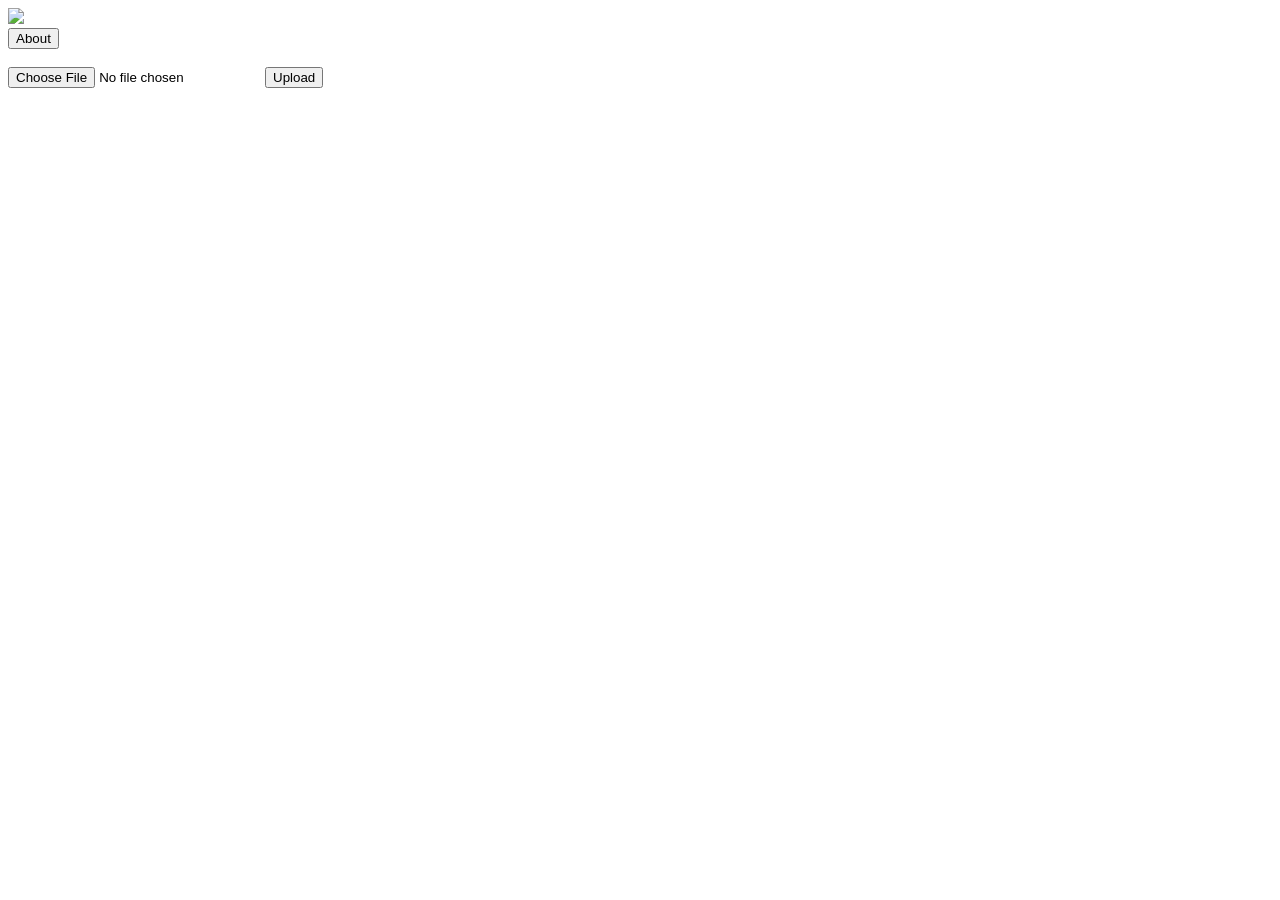
==== app/templates/index.html @ 9acf81bc "Initial commit" ====
<!doctype html>

<head>
    <link rel="stylesheet" href="static/css/General.css">

</head>

<body id="body">
    <header>
        <img id="logo" src="static/img/MusicByMoodLogo.png" width="500px"></img><br>
		<button onclick="location.href='/about'" type="button">About</button> <br>
    </header>

   
    <br>
    <form method="post" enctype="multipart/form-data"> <input id="chooseFile"  accept="image/jpeg" type="file" name="file">
        <input id="upload" type="submit" value="Upload">
    </form>
</body>

</html>
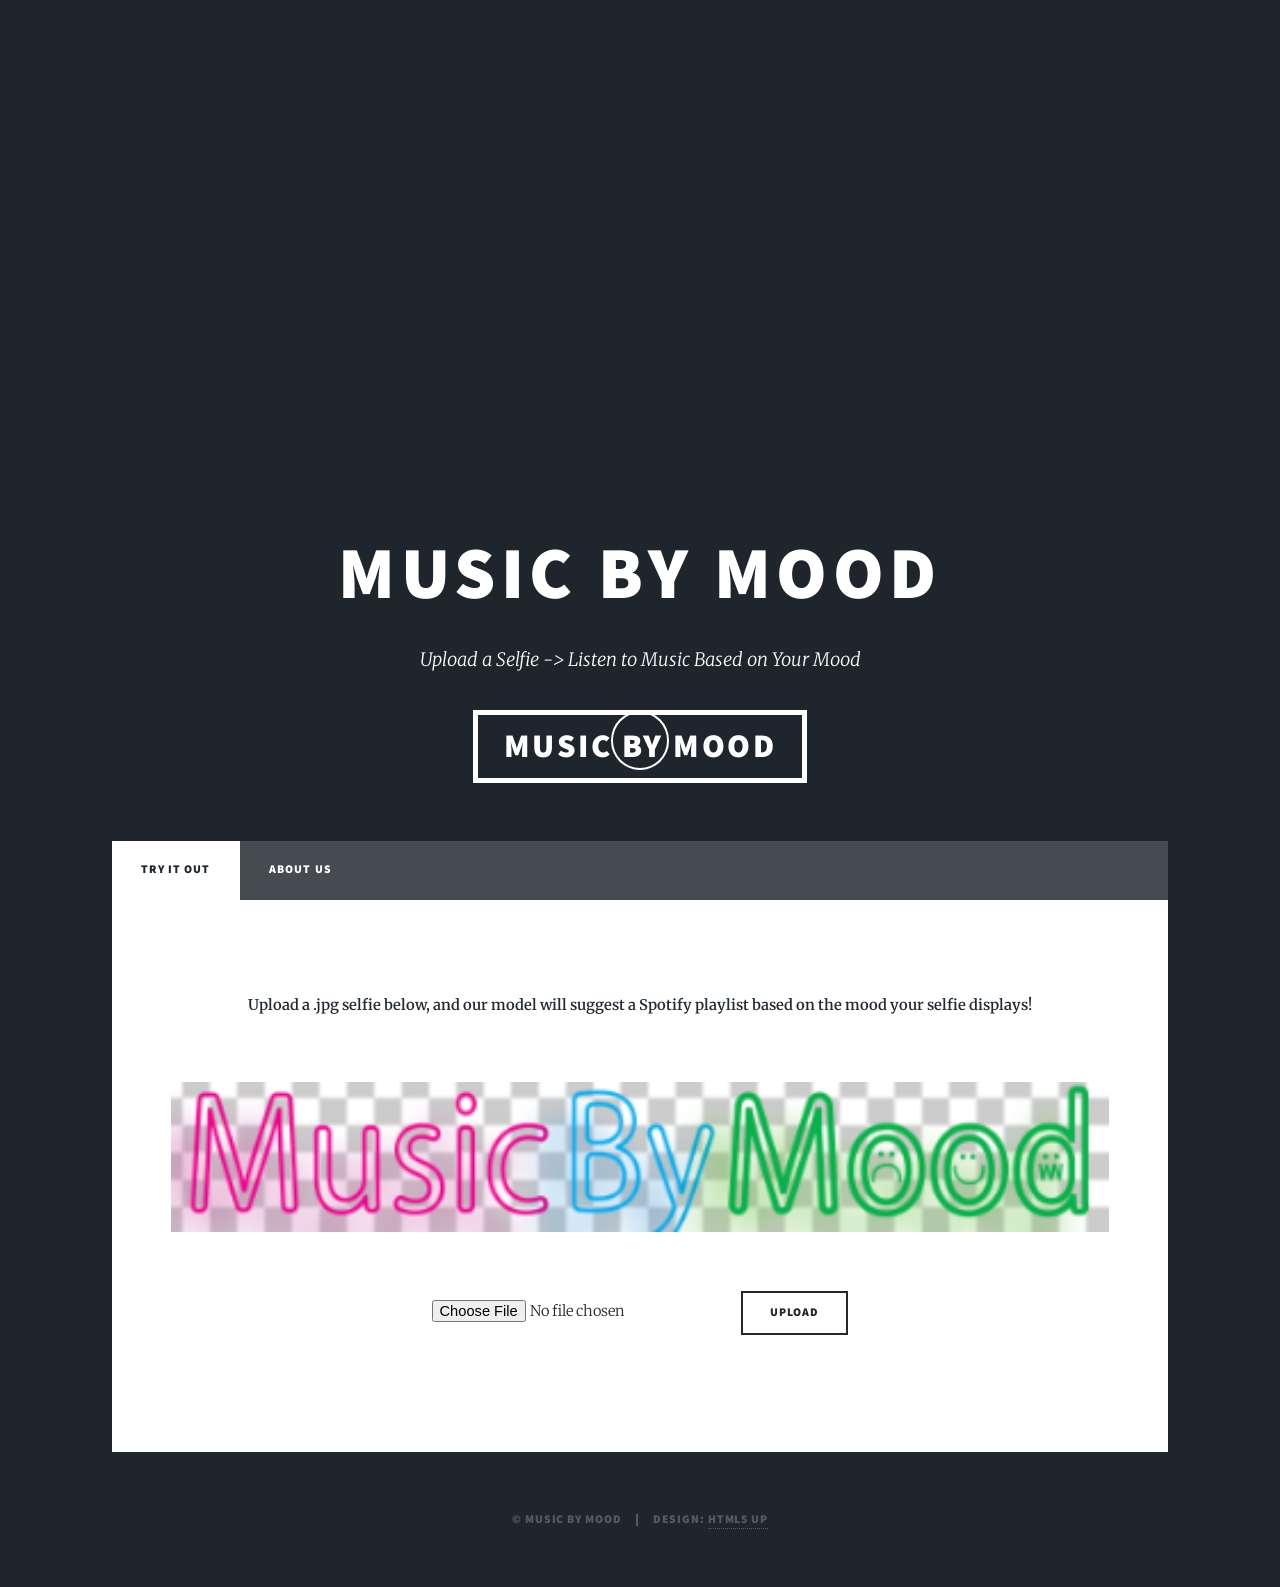
==== commit e485b407: "Adding more files" ====
--- a/app/templates/index.html
+++ b/app/templates/index.html
@@ -1,21 +1,78 @@
-<!doctype html>
-
-<head>
-    <link rel="stylesheet" href="static/css/General.css">
-
-</head>
-
-<body id="body">
-    <header>
-        <img id="logo" src="static/img/MusicByMoodLogo.png" width="500px"></img><br>
-		<button onclick="location.href='/about'" type="button">About</button> <br>
-    </header>
-
-   
-    <br>
-    <form method="post" enctype="multipart/form-data"> <input id="chooseFile"  accept="image/jpeg" type="file" name="file">
-        <input id="upload" type="submit" value="Upload">
-    </form>
-</body>
-
+<!DOCTYPE HTML>
+
+<html>
+	<head>
+		<title>Massively by HTML5 UP</title>
+		<meta charset="utf-8" />
+		<meta name="viewport" content="width=device-width, initial-scale=1, user-scalable=no" />
+		<link rel="stylesheet" href="../../static/css/main.css" />
+		<noscript><link rel="stylesheet" href="../../static/css/noscript.css" /></noscript>
+	</head>
+	<body class="is-preload">
+
+		<!-- Wrapper -->
+			<div id="wrapper" class="fade-in">
+
+				<!-- Intro -->
+					<div id="intro">
+						<h1>Music By Mood</h1>
+						<p>Upload a Selfie -> Listen to Music Based on Your Mood</p>
+						<ul class="actions">
+							<li><a href="#header" class="button icon solo fa-arrow-down scrolly">Continue</a></li>
+						</ul>
+					</div>
+
+				<!-- Header -->
+					<header id="header">
+						<a href="index.html" class="logo">Music By Mood</a>
+					</header>
+
+				<!-- Nav -->
+					<nav id="nav">
+						<ul class="links">
+							<li class="active"><a href="index.html">Try it Out</a></li>
+							<li><a href="generic.html">About Us</a></li>
+						</ul>
+						<ul class="icons">
+							<li><a href="https://github.com/jeremytjess/EmotionalRecognition" class="icon fa-github"><span class="label">GitHub</span></a></li>
+						</ul>
+					</nav>
+
+				<!-- Main -->
+					<div id="main">
+
+						<!-- Featured Post -->
+							<article class="post featured">
+								<header><b>Upload a .jpg selfie below, and our model will
+										suggest a Spotify playlist based on the mood
+										your selfie displays!</b>
+								</header>
+									<a href="#" class="image main"><img src="../../static/img/MusicByMoodLogo.png" alt="" /></a>
+									<ul class="actions special">
+										<!--<li><a href="#" class="button large">Choose File</a></li> -->
+										<form method="post" enctype="multipart/form-data"> <!--<input id="chooseFile"  accept="image/jpeg" type="file" name="file"> -->
+											<input id="file" accept="image/jpeg" type="file">
+											<input id="upload" type="submit" value="Upload">
+										</form>
+									</ul>
+							</article>
+					</div>
+
+				<!-- Copyright -->
+					<div id="copyright">
+						<ul><li>&copy; Music By Mood</li><li>Design: <a href="https://html5up.net">HTML5 UP</a></li></ul>
+					</div>
+
+			</div>
+
+		<!-- Scripts -->
+			<script src="../../static/js/jquery.min.js"></script>
+			<script src="../../static/js/jquery.scrollex.min.js"></script>
+			<script src="../../static/js/jquery.scrolly.min.js"></script>
+			<script src="../../static/js/browser.min.js"></script>
+			<script src="../../static/js/breakpoints.min.js"></script>
+			<script src="../../static/js/util.js"></script>
+			<script src="../../static/js/main.js"></script>
+
+	</body>
 </html>
--- a/static/css/main.css
+++ b/static/css/main.css
@@ -0,0 +1,4674 @@
+@import url(font-awesome.min.css);
+@import url("https://fonts.googleapis.com/css?family=Merriweather:300,700,300italic,700italic|Source+Sans+Pro:900");
+
+/*
+	Massively by HTML5 UP
+	html5up.net | @ajlkn
+	Free for personal and commercial use under the CCA 3.0 license (html5up.net/license)
+*/
+
+html, body, div, span, applet, object,
+iframe, h1, h2, h3, h4, h5, h6, p, blockquote,
+pre, a, abbr, acronym, address, big, cite,
+code, del, dfn, em, img, ins, kbd, q, s, samp,
+small, strike, strong, sub, sup, tt, var, b,
+u, i, center, dl, dt, dd, ol, ul, li, fieldset,
+form, label, legend, table, caption, tbody,
+tfoot, thead, tr, th, td, article, aside,
+canvas, details, embed, figure, figcaption,
+footer, header, hgroup, menu, nav, output, ruby,
+section, summary, time, mark, audio, video {
+	margin: 0;
+	padding: 0;
+	border: 0;
+	font-size: 100%;
+	font: inherit;
+	vertical-align: baseline;}
+
+article, aside, details, figcaption, figure,
+footer, header, hgroup, menu, nav, section {
+	display: block;}
+
+
+#SpotIFrame {
+position: relative;
+	width: "400px";
+	height: "400px";
+}
+
+.resp-container {
+    position: relative;
+    overflow: hidden; 
+}
+	
+.resp-iframe {
+	position: absolute;
+	top: 0;
+	left: 0;
+	width: 100%;
+	height: 50%;
+	border: 0;
+}
+
+body {
+	line-height: 1;
+}
+
+ol, ul {
+	list-style: none;
+}
+
+blockquote, q {
+	quotes: none;
+}
+
+	blockquote:before, blockquote:after, q:before, q:after {
+		content: '';
+		content: none;
+	}
+
+table {
+	border-collapse: collapse;
+	border-spacing: 0;
+}
+
+body {
+	-webkit-text-size-adjust: none;
+}
+
+mark {
+	background-color: transparent;
+	color: inherit;
+}
+
+input::-moz-focus-inner {
+	border: 0;
+	padding: 0;
+}
+
+input, select, textarea {
+	-moz-appearance: none;
+	-webkit-appearance: none;
+	-ms-appearance: none;
+	appearance: none;
+}
+
+/* Basic */
+
+	@-ms-viewport {
+		width: device-width;
+	}
+
+	body {
+		-ms-overflow-style: scrollbar;
+	}
+
+	@media screen and (max-width: 480px) {
+
+		html, body {
+			min-width: 320px;
+		}
+
+	}
+
+	html {
+		box-sizing: border-box;
+	}
+
+	*, *:before, *:after {
+		box-sizing: inherit;
+	}
+
+	body {
+		background-color: #1e252d;
+	}
+
+		body.is-preload *, body.is-preload *:before, body.is-preload *:after {
+			-moz-animation: none !important;
+			-webkit-animation: none !important;
+			-ms-animation: none !important;
+			animation: none !important;
+			-moz-transition: none !important;
+			-webkit-transition: none !important;
+			-ms-transition: none !important;
+			transition: none !important;
+		}
+
+/* Type */
+
+	html {
+		font-size: 16pt;
+	}
+
+		@media screen and (max-width: 1680px) {
+
+			html {
+				font-size: 12pt;
+			}
+
+		}
+
+		@media screen and (max-width: 1280px) {
+
+			html {
+				font-size: 11pt;
+			}
+
+		}
+
+		@media screen and (max-width: 360px) {
+
+			html {
+				font-size: 10pt;
+			}
+
+		}
+
+	body {
+		color: #212931;
+	}
+
+	body, input, select, textarea {
+		font-family: "Merriweather", Georgia, serif;
+		font-weight: 300;
+		font-size: 1rem;
+		line-height: 2.375;
+	}
+
+	a {
+		-moz-transition: color 0.2s ease-in-out, background-color 0.2s ease-in-out, border-color 0.2s ease-in-out, box-shadow 0.2s ease-in-out;
+		-webkit-transition: color 0.2s ease-in-out, background-color 0.2s ease-in-out, border-color 0.2s ease-in-out, box-shadow 0.2s ease-in-out;
+		-ms-transition: color 0.2s ease-in-out, background-color 0.2s ease-in-out, border-color 0.2s ease-in-out, box-shadow 0.2s ease-in-out;
+		transition: color 0.2s ease-in-out, background-color 0.2s ease-in-out, border-color 0.2s ease-in-out, box-shadow 0.2s ease-in-out;
+		border-bottom: dotted 1px;
+		text-decoration: none;
+	}
+
+		a:hover {
+			border-bottom-color: transparent;
+		}
+
+	strong, b {
+		font-weight: 600;
+	}
+
+	em, i {
+		font-style: italic;
+	}
+
+	p {
+		text-align: justify;
+		margin: 0 0 2rem 0;
+	}
+
+	h1, h2, h3, h4, h5, h6 {
+		font-family: "Source Sans Pro", Helvetica, sans-serif;
+		font-weight: 900;
+		line-height: 1.5;
+		letter-spacing: 0.075em;
+		text-transform: uppercase;
+		margin: 0 0 1rem 0;
+	}
+
+		h1 a, h2 a, h3 a, h4 a, h5 a, h6 a {
+			border-bottom: 0;
+			color: inherit;
+			text-decoration: none;
+		}
+
+	h1 {
+		font-size: 4rem;
+		line-height: 1.1;
+		margin: 0 0 2rem 0;
+	}
+
+	h2 {
+		font-size: 1.75rem;
+		line-height: 1.3;
+		margin: 0 0 1.5rem 0;
+	}
+
+	h3 {
+		font-size: 1.25rem;
+		margin: 0 0 1.5rem 0;
+	}
+
+	h4 {
+		font-size: 1rem;
+	}
+
+	h5 {
+		font-size: 0.9rem;
+	}
+
+	h6 {
+		font-size: 0.8rem;
+	}
+
+	sub {
+		font-size: 0.8rem;
+		position: relative;
+		top: 0.5rem;
+	}
+
+	sup {
+		font-size: 0.8rem;
+		position: relative;
+		top: -0.5rem;
+	}
+
+	blockquote {
+		border-left: solid 4px;
+		font-style: italic;
+		margin: 0 0 2rem 0;
+		padding: 0.5rem 0 0.5rem 2rem;
+	}
+
+	code {
+		border: solid 2px;
+		font-family: "Courier New", monospace;
+		font-size: 0.9rem;
+		margin: 0 0.25rem;
+		padding: 0.25rem 0.65rem;
+	}
+
+	pre {
+		-webkit-overflow-scrolling: touch;
+		font-family: "Courier New", monospace;
+		font-size: 0.9rem;
+		margin: 0 0 2rem 0;
+	}
+
+		pre code {
+			display: block;
+			line-height: 1.75;
+			padding: 1rem 1.5rem;
+			overflow-x: auto;
+		}
+
+	hr {
+		border: 0;
+		border-bottom: solid 2px;
+		margin: 3rem 0;
+	}
+
+		hr.major {
+			margin: 5rem 0;
+		}
+
+	.align-left {
+		text-align: left;
+	}
+
+	.align-center {
+		text-align: center;
+	}
+
+	.align-right {
+		text-align: right;
+	}
+
+	input, select, textarea {
+		color: #212931;
+	}
+
+	a {
+		color: #212931;
+		border-bottom-color: rgba(33, 41, 49, 0.5);
+	}
+
+		a:hover {
+			border-bottom-color: transparent;
+			color: #18bfef !important;
+		}
+
+	strong, b {
+		color: #212931;
+	}
+
+	h1, h2, h3, h4, h5, h6 {
+		color: #212931;
+	}
+
+	blockquote {
+		border-left-color: #eeeeee;
+	}
+
+	code {
+		background: rgba(220, 220, 220, 0.25);
+		border-color: #eeeeee;
+	}
+
+	hr {
+		border-bottom-color: #eeeeee;
+	}
+
+/* Row */
+
+	.row {
+		display: flex;
+		flex-wrap: wrap;
+		box-sizing: border-box;
+		align-items: stretch;
+	}
+
+		.row > * {
+			box-sizing: border-box;
+		}
+
+		.row.gtr-uniform > * > :last-child {
+			margin-bottom: 0;
+		}
+
+		.row.aln-left {
+			justify-content: flex-start;
+		}
+
+		.row.aln-center {
+			justify-content: center;
+		}
+
+		.row.aln-right {
+			justify-content: flex-end;
+		}
+
+		.row.aln-top {
+			align-items: flex-start;
+		}
+
+		.row.aln-middle {
+			align-items: center;
+		}
+
+		.row.aln-bottom {
+			align-items: flex-end;
+		}
+
+		.row > .imp {
+			order: -1;
+		}
+
+		.row > .col-1 {
+			width: 8.3333333333%;
+		}
+
+		.row > .off-1 {
+			margin-left: 8.3333333333%;
+		}
+
+		.row > .col-2 {
+			width: 16.6666666667%;
+		}
+
+		.row > .off-2 {
+			margin-left: 16.6666666667%;
+		}
+
+		.row > .col-3 {
+			width: 25%;
+		}
+
+		.row > .off-3 {
+			margin-left: 25%;
+		}
+
+		.row > .col-4 {
+			width: 33.3333333333%;
+		}
+
+		.row > .off-4 {
+			margin-left: 33.3333333333%;
+		}
+
+		.row > .col-5 {
+			width: 41.6666666667%;
+		}
+
+		.row > .off-5 {
+			margin-left: 41.6666666667%;
+		}
+
+		.row > .col-6 {
+			width: 50%;
+		}
+
+		.row > .off-6 {
+			margin-left: 50%;
+		}
+
+		.row > .col-7 {
+			width: 58.3333333333%;
+		}
+
+		.row > .off-7 {
+			margin-left: 58.3333333333%;
+		}
+
+		.row > .col-8 {
+			width: 66.6666666667%;
+		}
+
+		.row > .off-8 {
+			margin-left: 66.6666666667%;
+		}
+
+		.row > .col-9 {
+			width: 75%;
+		}
+
+		.row > .off-9 {
+			margin-left: 75%;
+		}
+
+		.row > .col-10 {
+			width: 83.3333333333%;
+		}
+
+		.row > .off-10 {
+			margin-left: 83.3333333333%;
+		}
+
+		.row > .col-11 {
+			width: 91.6666666667%;
+		}
+
+		.row > .off-11 {
+			margin-left: 91.6666666667%;
+		}
+
+		.row > .col-12 {
+			width: 100%;
+		}
+
+		.row > .off-12 {
+			margin-left: 100%;
+		}
+
+		.row.gtr-0 {
+			margin-top: 0;
+			margin-left: 0rem;
+		}
+
+			.row.gtr-0 > * {
+				padding: 0 0 0 0rem;
+			}
+
+			.row.gtr-0.gtr-uniform {
+				margin-top: 0rem;
+			}
+
+				.row.gtr-0.gtr-uniform > * {
+					padding-top: 0rem;
+				}
+
+		.row.gtr-25 {
+			margin-top: 0;
+			margin-left: -0.375rem;
+		}
+
+			.row.gtr-25 > * {
+				padding: 0 0 0 0.375rem;
+			}
+
+			.row.gtr-25.gtr-uniform {
+				margin-top: -0.375rem;
+			}
+
+				.row.gtr-25.gtr-uniform > * {
+					padding-top: 0.375rem;
+				}
+
+		.row.gtr-50 {
+			margin-top: 0;
+			margin-left: -0.75rem;
+		}
+
+			.row.gtr-50 > * {
+				padding: 0 0 0 0.75rem;
+			}
+
+			.row.gtr-50.gtr-uniform {
+				margin-top: -0.75rem;
+			}
+
+				.row.gtr-50.gtr-uniform > * {
+					padding-top: 0.75rem;
+				}
+
+		.row {
+			margin-top: 0;
+			margin-left: -1.5rem;
+		}
+
+			.row > * {
+				padding: 0 0 0 1.5rem;
+			}
+
+			.row.gtr-uniform {
+				margin-top: -1.5rem;
+			}
+
+				.row.gtr-uniform > * {
+					padding-top: 1.5rem;
+				}
+
+		.row.gtr-150 {
+			margin-top: 0;
+			margin-left: -2.25rem;
+		}
+
+			.row.gtr-150 > * {
+				padding: 0 0 0 2.25rem;
+			}
+
+			.row.gtr-150.gtr-uniform {
+				margin-top: -2.25rem;
+			}
+
+				.row.gtr-150.gtr-uniform > * {
+					padding-top: 2.25rem;
+				}
+
+		.row.gtr-200 {
+			margin-top: 0;
+			margin-left: -3rem;
+		}
+
+			.row.gtr-200 > * {
+				padding: 0 0 0 3rem;
+			}
+
+			.row.gtr-200.gtr-uniform {
+				margin-top: -3rem;
+			}
+
+				.row.gtr-200.gtr-uniform > * {
+					padding-top: 3rem;
+				}
+
+		@media screen and (max-width: 1680px) {
+
+			.row {
+				display: flex;
+				flex-wrap: wrap;
+				box-sizing: border-box;
+				align-items: stretch;
+			}
+
+				.row > * {
+					box-sizing: border-box;
+				}
+
+				.row.gtr-uniform > * > :last-child {
+					margin-bottom: 0;
+				}
+
+				.row.aln-left {
+					justify-content: flex-start;
+				}
+
+				.row.aln-center {
+					justify-content: center;
+				}
+
+				.row.aln-right {
+					justify-content: flex-end;
+				}
+
+				.row.aln-top {
+					align-items: flex-start;
+				}
+
+				.row.aln-middle {
+					align-items: center;
+				}
+
+				.row.aln-bottom {
+					align-items: flex-end;
+				}
+
+				.row > .imp-xlarge {
+					order: -1;
+				}
+
+				.row > .col-1-xlarge {
+					width: 8.3333333333%;
+				}
+
+				.row > .off-1-xlarge {
+					margin-left: 8.3333333333%;
+				}
+
+				.row > .col-2-xlarge {
+					width: 16.6666666667%;
+				}
+
+				.row > .off-2-xlarge {
+					margin-left: 16.6666666667%;
+				}
+
+				.row > .col-3-xlarge {
+					width: 25%;
+				}
+
+				.row > .off-3-xlarge {
+					margin-left: 25%;
+				}
+
+				.row > .col-4-xlarge {
+					width: 33.3333333333%;
+				}
+
+				.row > .off-4-xlarge {
+					margin-left: 33.3333333333%;
+				}
+
+				.row > .col-5-xlarge {
+					width: 41.6666666667%;
+				}
+
+				.row > .off-5-xlarge {
+					margin-left: 41.6666666667%;
+				}
+
+				.row > .col-6-xlarge {
+					width: 50%;
+				}
+
+				.row > .off-6-xlarge {
+					margin-left: 50%;
+				}
+
+				.row > .col-7-xlarge {
+					width: 58.3333333333%;
+				}
+
+				.row > .off-7-xlarge {
+					margin-left: 58.3333333333%;
+				}
+
+				.row > .col-8-xlarge {
+					width: 66.6666666667%;
+				}
+
+				.row > .off-8-xlarge {
+					margin-left: 66.6666666667%;
+				}
+
+				.row > .col-9-xlarge {
+					width: 75%;
+				}
+
+				.row > .off-9-xlarge {
+					margin-left: 75%;
+				}
+
+				.row > .col-10-xlarge {
+					width: 83.3333333333%;
+				}
+
+				.row > .off-10-xlarge {
+					margin-left: 83.3333333333%;
+				}
+
+				.row > .col-11-xlarge {
+					width: 91.6666666667%;
+				}
+
+				.row > .off-11-xlarge {
+					margin-left: 91.6666666667%;
+				}
+
+				.row > .col-12-xlarge {
+					width: 100%;
+				}
+
+				.row > .off-12-xlarge {
+					margin-left: 100%;
+				}
+
+				.row.gtr-0 {
+					margin-top: 0;
+					margin-left: 0rem;
+				}
+
+					.row.gtr-0 > * {
+						padding: 0 0 0 0rem;
+					}
+
+					.row.gtr-0.gtr-uniform {
+						margin-top: 0rem;
+					}
+
+						.row.gtr-0.gtr-uniform > * {
+							padding-top: 0rem;
+						}
+
+				.row.gtr-25 {
+					margin-top: 0;
+					margin-left: -0.375rem;
+				}
+
+					.row.gtr-25 > * {
+						padding: 0 0 0 0.375rem;
+					}
+
+					.row.gtr-25.gtr-uniform {
+						margin-top: -0.375rem;
+					}
+
+						.row.gtr-25.gtr-uniform > * {
+							padding-top: 0.375rem;
+						}
+
+				.row.gtr-50 {
+					margin-top: 0;
+					margin-left: -0.75rem;
+				}
+
+					.row.gtr-50 > * {
+						padding: 0 0 0 0.75rem;
+					}
+
+					.row.gtr-50.gtr-uniform {
+						margin-top: -0.75rem;
+					}
+
+						.row.gtr-50.gtr-uniform > * {
+							padding-top: 0.75rem;
+						}
+
+				.row {
+					margin-top: 0;
+					margin-left: -1.5rem;
+				}
+
+					.row > * {
+						padding: 0 0 0 1.5rem;
+					}
+
+					.row.gtr-uniform {
+						margin-top: -1.5rem;
+					}
+
+						.row.gtr-uniform > * {
+							padding-top: 1.5rem;
+						}
+
+				.row.gtr-150 {
+					margin-top: 0;
+					margin-left: -2.25rem;
+				}
+
+					.row.gtr-150 > * {
+						padding: 0 0 0 2.25rem;
+					}
+
+					.row.gtr-150.gtr-uniform {
+						margin-top: -2.25rem;
+					}
+
+						.row.gtr-150.gtr-uniform > * {
+							padding-top: 2.25rem;
+						}
+
+				.row.gtr-200 {
+					margin-top: 0;
+					margin-left: -3rem;
+				}
+
+					.row.gtr-200 > * {
+						padding: 0 0 0 3rem;
+					}
+
+					.row.gtr-200.gtr-uniform {
+						margin-top: -3rem;
+					}
+
+						.row.gtr-200.gtr-uniform > * {
+							padding-top: 3rem;
+						}
+
+		}
+
+		@media screen and (max-width: 1280px) {
+
+			.row {
+				display: flex;
+				flex-wrap: wrap;
+				box-sizing: border-box;
+				align-items: stretch;
+			}
+
+				.row > * {
+					box-sizing: border-box;
+				}
+
+				.row.gtr-uniform > * > :last-child {
+					margin-bottom: 0;
+				}
+
+				.row.aln-left {
+					justify-content: flex-start;
+				}
+
+				.row.aln-center {
+					justify-content: center;
+				}
+
+				.row.aln-right {
+					justify-content: flex-end;
+				}
+
+				.row.aln-top {
+					align-items: flex-start;
+				}
+
+				.row.aln-middle {
+					align-items: center;
+				}
+
+				.row.aln-bottom {
+					align-items: flex-end;
+				}
+
+				.row > .imp-large {
+					order: -1;
+				}
+
+				.row > .col-1-large {
+					width: 8.3333333333%;
+				}
+
+				.row > .off-1-large {
+					margin-left: 8.3333333333%;
+				}
+
+				.row > .col-2-large {
+					width: 16.6666666667%;
+				}
+
+				.row > .off-2-large {
+					margin-left: 16.6666666667%;
+				}
+
+				.row > .col-3-large {
+					width: 25%;
+				}
+
+				.row > .off-3-large {
+					margin-left: 25%;
+				}
+
+				.row > .col-4-large {
+					width: 33.3333333333%;
+				}
+
+				.row > .off-4-large {
+					margin-left: 33.3333333333%;
+				}
+
+				.row > .col-5-large {
+					width: 41.6666666667%;
+				}
+
+				.row > .off-5-large {
+					margin-left: 41.6666666667%;
+				}
+
+				.row > .col-6-large {
+					width: 50%;
+				}
+
+				.row > .off-6-large {
+					margin-left: 50%;
+				}
+
+				.row > .col-7-large {
+					width: 58.3333333333%;
+				}
+
+				.row > .off-7-large {
+					margin-left: 58.3333333333%;
+				}
+
+				.row > .col-8-large {
+					width: 66.6666666667%;
+				}
+
+				.row > .off-8-large {
+					margin-left: 66.6666666667%;
+				}
+
+				.row > .col-9-large {
+					width: 75%;
+				}
+
+				.row > .off-9-large {
+					margin-left: 75%;
+				}
+
+				.row > .col-10-large {
+					width: 83.3333333333%;
+				}
+
+				.row > .off-10-large {
+					margin-left: 83.3333333333%;
+				}
+
+				.row > .col-11-large {
+					width: 91.6666666667%;
+				}
+
+				.row > .off-11-large {
+					margin-left: 91.6666666667%;
+				}
+
+				.row > .col-12-large {
+					width: 100%;
+				}
+
+				.row > .off-12-large {
+					margin-left: 100%;
+				}
+
+				.row.gtr-0 {
+					margin-top: 0;
+					margin-left: 0rem;
+				}
+
+					.row.gtr-0 > * {
+						padding: 0 0 0 0rem;
+					}
+
+					.row.gtr-0.gtr-uniform {
+						margin-top: 0rem;
+					}
+
+						.row.gtr-0.gtr-uniform > * {
+							padding-top: 0rem;
+						}
+
+				.row.gtr-25 {
+					margin-top: 0;
+					margin-left: -0.375rem;
+				}
+
+					.row.gtr-25 > * {
+						padding: 0 0 0 0.375rem;
+					}
+
+					.row.gtr-25.gtr-uniform {
+						margin-top: -0.375rem;
+					}
+
+						.row.gtr-25.gtr-uniform > * {
+							padding-top: 0.375rem;
+						}
+
+				.row.gtr-50 {
+					margin-top: 0;
+					margin-left: -0.75rem;
+				}
+
+					.row.gtr-50 > * {
+						padding: 0 0 0 0.75rem;
+					}
+
+					.row.gtr-50.gtr-uniform {
+						margin-top: -0.75rem;
+					}
+
+						.row.gtr-50.gtr-uniform > * {
+							padding-top: 0.75rem;
+						}
+
+				.row {
+					margin-top: 0;
+					margin-left: -1.5rem;
+				}
+
+					.row > * {
+						padding: 0 0 0 1.5rem;
+					}
+
+					.row.gtr-uniform {
+						margin-top: -1.5rem;
+					}
+
+						.row.gtr-uniform > * {
+							padding-top: 1.5rem;
+						}
+
+				.row.gtr-150 {
+					margin-top: 0;
+					margin-left: -2.25rem;
+				}
+
+					.row.gtr-150 > * {
+						padding: 0 0 0 2.25rem;
+					}
+
+					.row.gtr-150.gtr-uniform {
+						margin-top: -2.25rem;
+					}
+
+						.row.gtr-150.gtr-uniform > * {
+							padding-top: 2.25rem;
+						}
+
+				.row.gtr-200 {
+					margin-top: 0;
+					margin-left: -3rem;
+				}
+
+					.row.gtr-200 > * {
+						padding: 0 0 0 3rem;
+					}
+
+					.row.gtr-200.gtr-uniform {
+						margin-top: -3rem;
+					}
+
+						.row.gtr-200.gtr-uniform > * {
+							padding-top: 3rem;
+						}
+
+		}
+
+		@media screen and (max-width: 980px) {
+
+			.row {
+				display: flex;
+				flex-wrap: wrap;
+				box-sizing: border-box;
+				align-items: stretch;
+			}
+
+				.row > * {
+					box-sizing: border-box;
+				}
+
+				.row.gtr-uniform > * > :last-child {
+					margin-bottom: 0;
+				}
+
+				.row.aln-left {
+					justify-content: flex-start;
+				}
+
+				.row.aln-center {
+					justify-content: center;
+				}
+
+				.row.aln-right {
+					justify-content: flex-end;
+				}
+
+				.row.aln-top {
+					align-items: flex-start;
+				}
+
+				.row.aln-middle {
+					align-items: center;
+				}
+
+				.row.aln-bottom {
+					align-items: flex-end;
+				}
+
+				.row > .imp-medium {
+					order: -1;
+				}
+
+				.row > .col-1-medium {
+					width: 8.3333333333%;
+				}
+
+				.row > .off-1-medium {
+					margin-left: 8.3333333333%;
+				}
+
+				.row > .col-2-medium {
+					width: 16.6666666667%;
+				}
+
+				.row > .off-2-medium {
+					margin-left: 16.6666666667%;
+				}
+
+				.row > .col-3-medium {
+					width: 25%;
+				}
+
+				.row > .off-3-medium {
+					margin-left: 25%;
+				}
+
+				.row > .col-4-medium {
+					width: 33.3333333333%;
+				}
+
+				.row > .off-4-medium {
+					margin-left: 33.3333333333%;
+				}
+
+				.row > .col-5-medium {
+					width: 41.6666666667%;
+				}
+
+				.row > .off-5-medium {
+					margin-left: 41.6666666667%;
+				}
+
+				.row > .col-6-medium {
+					width: 50%;
+				}
+
+				.row > .off-6-medium {
+					margin-left: 50%;
+				}
+
+				.row > .col-7-medium {
+					width: 58.3333333333%;
+				}
+
+				.row > .off-7-medium {
+					margin-left: 58.3333333333%;
+				}
+
+				.row > .col-8-medium {
+					width: 66.6666666667%;
+				}
+
+				.row > .off-8-medium {
+					margin-left: 66.6666666667%;
+				}
+
+				.row > .col-9-medium {
+					width: 75%;
+				}
+
+				.row > .off-9-medium {
+					margin-left: 75%;
+				}
+
+				.row > .col-10-medium {
+					width: 83.3333333333%;
+				}
+
+				.row > .off-10-medium {
+					margin-left: 83.3333333333%;
+				}
+
+				.row > .col-11-medium {
+					width: 91.6666666667%;
+				}
+
+				.row > .off-11-medium {
+					margin-left: 91.6666666667%;
+				}
+
+				.row > .col-12-medium {
+					width: 100%;
+				}
+
+				.row > .off-12-medium {
+					margin-left: 100%;
+				}
+
+				.row.gtr-0 {
+					margin-top: 0;
+					margin-left: 0rem;
+				}
+
+					.row.gtr-0 > * {
+						padding: 0 0 0 0rem;
+					}
+
+					.row.gtr-0.gtr-uniform {
+						margin-top: 0rem;
+					}
+
+						.row.gtr-0.gtr-uniform > * {
+							padding-top: 0rem;
+						}
+
+				.row.gtr-25 {
+					margin-top: 0;
+					margin-left: -0.375rem;
+				}
+
+					.row.gtr-25 > * {
+						padding: 0 0 0 0.375rem;
+					}
+
+					.row.gtr-25.gtr-uniform {
+						margin-top: -0.375rem;
+					}
+
+						.row.gtr-25.gtr-uniform > * {
+							padding-top: 0.375rem;
+						}
+
+				.row.gtr-50 {
+					margin-top: 0;
+					margin-left: -0.75rem;
+				}
+
+					.row.gtr-50 > * {
+						padding: 0 0 0 0.75rem;
+					}
+
+					.row.gtr-50.gtr-uniform {
+						margin-top: -0.75rem;
+					}
+
+						.row.gtr-50.gtr-uniform > * {
+							padding-top: 0.75rem;
+						}
+
+				.row {
+					margin-top: 0;
+					margin-left: -1.5rem;
+				}
+
+					.row > * {
+						padding: 0 0 0 1.5rem;
+					}
+
+					.row.gtr-uniform {
+						margin-top: -1.5rem;
+					}
+
+						.row.gtr-uniform > * {
+							padding-top: 1.5rem;
+						}
+
+				.row.gtr-150 {
+					margin-top: 0;
+					margin-left: -2.25rem;
+				}
+
+					.row.gtr-150 > * {
+						padding: 0 0 0 2.25rem;
+					}
+
+					.row.gtr-150.gtr-uniform {
+						margin-top: -2.25rem;
+					}
+
+						.row.gtr-150.gtr-uniform > * {
+							padding-top: 2.25rem;
+						}
+
+				.row.gtr-200 {
+					margin-top: 0;
+					margin-left: -3rem;
+				}
+
+					.row.gtr-200 > * {
+						padding: 0 0 0 3rem;
+					}
+
+					.row.gtr-200.gtr-uniform {
+						margin-top: -3rem;
+					}
+
+						.row.gtr-200.gtr-uniform > * {
+							padding-top: 3rem;
+						}
+
+		}
+
+		@media screen and (max-width: 736px) {
+
+			.row {
+				display: flex;
+				flex-wrap: wrap;
+				box-sizing: border-box;
+				align-items: stretch;
+			}
+
+				.row > * {
+					box-sizing: border-box;
+				}
+
+				.row.gtr-uniform > * > :last-child {
+					margin-bottom: 0;
+				}
+
+				.row.aln-left {
+					justify-content: flex-start;
+				}
+
+				.row.aln-center {
+					justify-content: center;
+				}
+
+				.row.aln-right {
+					justify-content: flex-end;
+				}
+
+				.row.aln-top {
+					align-items: flex-start;
+				}
+
+				.row.aln-middle {
+					align-items: center;
+				}
+
+				.row.aln-bottom {
+					align-items: flex-end;
+				}
+
+				.row > .imp-small {
+					order: -1;
+				}
+
+				.row > .col-1-small {
+					width: 8.3333333333%;
+				}
+
+				.row > .off-1-small {
+					margin-left: 8.3333333333%;
+				}
+
+				.row > .col-2-small {
+					width: 16.6666666667%;
+				}
+
+				.row > .off-2-small {
+					margin-left: 16.6666666667%;
+				}
+
+				.row > .col-3-small {
+					width: 25%;
+				}
+
+				.row > .off-3-small {
+					margin-left: 25%;
+				}
+
+				.row > .col-4-small {
+					width: 33.3333333333%;
+				}
+
+				.row > .off-4-small {
+					margin-left: 33.3333333333%;
+				}
+
+				.row > .col-5-small {
+					width: 41.6666666667%;
+				}
+
+				.row > .off-5-small {
+					margin-left: 41.6666666667%;
+				}
+
+				.row > .col-6-small {
+					width: 50%;
+				}
+
+				.row > .off-6-small {
+					margin-left: 50%;
+				}
+
+				.row > .col-7-small {
+					width: 58.3333333333%;
+				}
+
+				.row > .off-7-small {
+					margin-left: 58.3333333333%;
+				}
+
+				.row > .col-8-small {
+					width: 66.6666666667%;
+				}
+
+				.row > .off-8-small {
+					margin-left: 66.6666666667%;
+				}
+
+				.row > .col-9-small {
+					width: 75%;
+				}
+
+				.row > .off-9-small {
+					margin-left: 75%;
+				}
+
+				.row > .col-10-small {
+					width: 83.3333333333%;
+				}
+
+				.row > .off-10-small {
+					margin-left: 83.3333333333%;
+				}
+
+				.row > .col-11-small {
+					width: 91.6666666667%;
+				}
+
+				.row > .off-11-small {
+					margin-left: 91.6666666667%;
+				}
+
+				.row > .col-12-small {
+					width: 100%;
+				}
+
+				.row > .off-12-small {
+					margin-left: 100%;
+				}
+
+				.row.gtr-0 {
+					margin-top: 0;
+					margin-left: 0rem;
+				}
+
+					.row.gtr-0 > * {
+						padding: 0 0 0 0rem;
+					}
+
+					.row.gtr-0.gtr-uniform {
+						margin-top: 0rem;
+					}
+
+						.row.gtr-0.gtr-uniform > * {
+							padding-top: 0rem;
+						}
+
+				.row.gtr-25 {
+					margin-top: 0;
+					margin-left: -0.375rem;
+				}
+
+					.row.gtr-25 > * {
+						padding: 0 0 0 0.375rem;
+					}
+
+					.row.gtr-25.gtr-uniform {
+						margin-top: -0.375rem;
+					}
+
+						.row.gtr-25.gtr-uniform > * {
+							padding-top: 0.375rem;
+						}
+
+				.row.gtr-50 {
+					margin-top: 0;
+					margin-left: -0.75rem;
+				}
+
+					.row.gtr-50 > * {
+						padding: 0 0 0 0.75rem;
+					}
+
+					.row.gtr-50.gtr-uniform {
+						margin-top: -0.75rem;
+					}
+
+						.row.gtr-50.gtr-uniform > * {
+							padding-top: 0.75rem;
+						}
+
+				.row {
+					margin-top: 0;
+					margin-left: -1.5rem;
+				}
+
+					.row > * {
+						padding: 0 0 0 1.5rem;
+					}
+
+					.row.gtr-uniform {
+						margin-top: -1.5rem;
+					}
+
+						.row.gtr-uniform > * {
+							padding-top: 1.5rem;
+						}
+
+				.row.gtr-150 {
+					margin-top: 0;
+					margin-left: -2.25rem;
+				}
+
+					.row.gtr-150 > * {
+						padding: 0 0 0 2.25rem;
+					}
+
+					.row.gtr-150.gtr-uniform {
+						margin-top: -2.25rem;
+					}
+
+						.row.gtr-150.gtr-uniform > * {
+							padding-top: 2.25rem;
+						}
+
+				.row.gtr-200 {
+					margin-top: 0;
+					margin-left: -3rem;
+				}
+
+					.row.gtr-200 > * {
+						padding: 0 0 0 3rem;
+					}
+
+					.row.gtr-200.gtr-uniform {
+						margin-top: -3rem;
+					}
+
+						.row.gtr-200.gtr-uniform > * {
+							padding-top: 3rem;
+						}
+
+		}
+
+		@media screen and (max-width: 480px) {
+
+			.row {
+				display: flex;
+				flex-wrap: wrap;
+				box-sizing: border-box;
+				align-items: stretch;
+			}
+
+				.row > * {
+					box-sizing: border-box;
+				}
+
+				.row.gtr-uniform > * > :last-child {
+					margin-bottom: 0;
+				}
+
+				.row.aln-left {
+					justify-content: flex-start;
+				}
+
+				.row.aln-center {
+					justify-content: center;
+				}
+
+				.row.aln-right {
+					justify-content: flex-end;
+				}
+
+				.row.aln-top {
+					align-items: flex-start;
+				}
+
+				.row.aln-middle {
+					align-items: center;
+				}
+
+				.row.aln-bottom {
+					align-items: flex-end;
+				}
+
+				.row > .imp-xsmall {
+					order: -1;
+				}
+
+				.row > .col-1-xsmall {
+					width: 8.3333333333%;
+				}
+
+				.row > .off-1-xsmall {
+					margin-left: 8.3333333333%;
+				}
+
+				.row > .col-2-xsmall {
+					width: 16.6666666667%;
+				}
+
+				.row > .off-2-xsmall {
+					margin-left: 16.6666666667%;
+				}
+
+				.row > .col-3-xsmall {
+					width: 25%;
+				}
+
+				.row > .off-3-xsmall {
+					margin-left: 25%;
+				}
+
+				.row > .col-4-xsmall {
+					width: 33.3333333333%;
+				}
+
+				.row > .off-4-xsmall {
+					margin-left: 33.3333333333%;
+				}
+
+				.row > .col-5-xsmall {
+					width: 41.6666666667%;
+				}
+
+				.row > .off-5-xsmall {
+					margin-left: 41.6666666667%;
+				}
+
+				.row > .col-6-xsmall {
+					width: 50%;
+				}
+
+				.row > .off-6-xsmall {
+					margin-left: 50%;
+				}
+
+				.row > .col-7-xsmall {
+					width: 58.3333333333%;
+				}
+
+				.row > .off-7-xsmall {
+					margin-left: 58.3333333333%;
+				}
+
+				.row > .col-8-xsmall {
+					width: 66.6666666667%;
+				}
+
+				.row > .off-8-xsmall {
+					margin-left: 66.6666666667%;
+				}
+
+				.row > .col-9-xsmall {
+					width: 75%;
+				}
+
+				.row > .off-9-xsmall {
+					margin-left: 75%;
+				}
+
+				.row > .col-10-xsmall {
+					width: 83.3333333333%;
+				}
+
+				.row > .off-10-xsmall {
+					margin-left: 83.3333333333%;
+				}
+
+				.row > .col-11-xsmall {
+					width: 91.6666666667%;
+				}
+
+				.row > .off-11-xsmall {
+					margin-left: 91.6666666667%;
+				}
+
+				.row > .col-12-xsmall {
+					width: 100%;
+				}
+
+				.row > .off-12-xsmall {
+					margin-left: 100%;
+				}
+
+				.row.gtr-0 {
+					margin-top: 0;
+					margin-left: 0rem;
+				}
+
+					.row.gtr-0 > * {
+						padding: 0 0 0 0rem;
+					}
+
+					.row.gtr-0.gtr-uniform {
+						margin-top: 0rem;
+					}
+
+						.row.gtr-0.gtr-uniform > * {
+							padding-top: 0rem;
+						}
+
+				.row.gtr-25 {
+					margin-top: 0;
+					margin-left: -0.375rem;
+				}
+
+					.row.gtr-25 > * {
+						padding: 0 0 0 0.375rem;
+					}
+
+					.row.gtr-25.gtr-uniform {
+						margin-top: -0.375rem;
+					}
+
+						.row.gtr-25.gtr-uniform > * {
+							padding-top: 0.375rem;
+						}
+
+				.row.gtr-50 {
+					margin-top: 0;
+					margin-left: -0.75rem;
+				}
+
+					.row.gtr-50 > * {
+						padding: 0 0 0 0.75rem;
+					}
+
+					.row.gtr-50.gtr-uniform {
+						margin-top: -0.75rem;
+					}
+
+						.row.gtr-50.gtr-uniform > * {
+							padding-top: 0.75rem;
+						}
+
+				.row {
+					margin-top: 0;
+					margin-left: -1.5rem;
+				}
+
+					.row > * {
+						padding: 0 0 0 1.5rem;
+					}
+
+					.row.gtr-uniform {
+						margin-top: -1.5rem;
+					}
+
+						.row.gtr-uniform > * {
+							padding-top: 1.5rem;
+						}
+
+				.row.gtr-150 {
+					margin-top: 0;
+					margin-left: -2.25rem;
+				}
+
+					.row.gtr-150 > * {
+						padding: 0 0 0 2.25rem;
+					}
+
+					.row.gtr-150.gtr-uniform {
+						margin-top: -2.25rem;
+					}
+
+						.row.gtr-150.gtr-uniform > * {
+							padding-top: 2.25rem;
+						}
+
+				.row.gtr-200 {
+					margin-top: 0;
+					margin-left: -3rem;
+				}
+
+					.row.gtr-200 > * {
+						padding: 0 0 0 3rem;
+					}
+
+					.row.gtr-200.gtr-uniform {
+						margin-top: -3rem;
+					}
+
+						.row.gtr-200.gtr-uniform > * {
+							padding-top: 3rem;
+						}
+
+		}
+
+		@media screen and (max-width: 360px) {
+
+			.row {
+				display: flex;
+				flex-wrap: wrap;
+				box-sizing: border-box;
+				align-items: stretch;
+			}
+
+				.row > * {
+					box-sizing: border-box;
+				}
+
+				.row.gtr-uniform > * > :last-child {
+					margin-bottom: 0;
+				}
+
+				.row.aln-left {
+					justify-content: flex-start;
+				}
+
+				.row.aln-center {
+					justify-content: center;
+				}
+
+				.row.aln-right {
+					justify-content: flex-end;
+				}
+
+				.row.aln-top {
+					align-items: flex-start;
+				}
+
+				.row.aln-middle {
+					align-items: center;
+				}
+
+				.row.aln-bottom {
+					align-items: flex-end;
+				}
+
+				.row > .imp-xxsmall {
+					order: -1;
+				}
+
+				.row > .col-1-xxsmall {
+					width: 8.3333333333%;
+				}
+
+				.row > .off-1-xxsmall {
+					margin-left: 8.3333333333%;
+				}
+
+				.row > .col-2-xxsmall {
+					width: 16.6666666667%;
+				}
+
+				.row > .off-2-xxsmall {
+					margin-left: 16.6666666667%;
+				}
+
+				.row > .col-3-xxsmall {
+					width: 25%;
+				}
+
+				.row > .off-3-xxsmall {
+					margin-left: 25%;
+				}
+
+				.row > .col-4-xxsmall {
+					width: 33.3333333333%;
+				}
+
+				.row > .off-4-xxsmall {
+					margin-left: 33.3333333333%;
+				}
+
+				.row > .col-5-xxsmall {
+					width: 41.6666666667%;
+				}
+
+				.row > .off-5-xxsmall {
+					margin-left: 41.6666666667%;
+				}
+
+				.row > .col-6-xxsmall {
+					width: 50%;
+				}
+
+				.row > .off-6-xxsmall {
+					margin-left: 50%;
+				}
+
+				.row > .col-7-xxsmall {
+					width: 58.3333333333%;
+				}
+
+				.row > .off-7-xxsmall {
+					margin-left: 58.3333333333%;
+				}
+
+				.row > .col-8-xxsmall {
+					width: 66.6666666667%;
+				}
+
+				.row > .off-8-xxsmall {
+					margin-left: 66.6666666667%;
+				}
+
+				.row > .col-9-xxsmall {
+					width: 75%;
+				}
+
+				.row > .off-9-xxsmall {
+					margin-left: 75%;
+				}
+
+				.row > .col-10-xxsmall {
+					width: 83.3333333333%;
+				}
+
+				.row > .off-10-xxsmall {
+					margin-left: 83.3333333333%;
+				}
+
+				.row > .col-11-xxsmall {
+					width: 91.6666666667%;
+				}
+
+				.row > .off-11-xxsmall {
+					margin-left: 91.6666666667%;
+				}
+
+				.row > .col-12-xxsmall {
+					width: 100%;
+				}
+
+				.row > .off-12-xxsmall {
+					margin-left: 100%;
+				}
+
+				.row.gtr-0 {
+					margin-top: 0;
+					margin-left: 0rem;
+				}
+
+					.row.gtr-0 > * {
+						padding: 0 0 0 0rem;
+					}
+
+					.row.gtr-0.gtr-uniform {
+						margin-top: 0rem;
+					}
+
+						.row.gtr-0.gtr-uniform > * {
+							padding-top: 0rem;
+						}
+
+				.row.gtr-25 {
+					margin-top: 0;
+					margin-left: -0.375rem;
+				}
+
+					.row.gtr-25 > * {
+						padding: 0 0 0 0.375rem;
+					}
+
+					.row.gtr-25.gtr-uniform {
+						margin-top: -0.375rem;
+					}
+
+						.row.gtr-25.gtr-uniform > * {
+							padding-top: 0.375rem;
+						}
+
+				.row.gtr-50 {
+					margin-top: 0;
+					margin-left: -0.75rem;
+				}
+
+					.row.gtr-50 > * {
+						padding: 0 0 0 0.75rem;
+					}
+
+					.row.gtr-50.gtr-uniform {
+						margin-top: -0.75rem;
+					}
+
+						.row.gtr-50.gtr-uniform > * {
+							padding-top: 0.75rem;
+						}
+
+				.row {
+					margin-top: 0;
+					margin-left: -1.5rem;
+				}
+
+					.row > * {
+						padding: 0 0 0 1.5rem;
+					}
+
+					.row.gtr-uniform {
+						margin-top: -1.5rem;
+					}
+
+						.row.gtr-uniform > * {
+							padding-top: 1.5rem;
+						}
+
+				.row.gtr-150 {
+					margin-top: 0;
+					margin-left: -2.25rem;
+				}
+
+					.row.gtr-150 > * {
+						padding: 0 0 0 2.25rem;
+					}
+
+					.row.gtr-150.gtr-uniform {
+						margin-top: -2.25rem;
+					}
+
+						.row.gtr-150.gtr-uniform > * {
+							padding-top: 2.25rem;
+						}
+
+				.row.gtr-200 {
+					margin-top: 0;
+					margin-left: -3rem;
+				}
+
+					.row.gtr-200 > * {
+						padding: 0 0 0 3rem;
+					}
+
+					.row.gtr-200.gtr-uniform {
+						margin-top: -3rem;
+					}
+
+						.row.gtr-200.gtr-uniform > * {
+							padding-top: 3rem;
+						}
+
+		}
+
+/* Box */
+
+	.box {
+		border: solid 2px;
+		margin-bottom: 2rem;
+		padding: 1.5rem;
+	}
+
+		.box > :last-child,
+		.box > :last-child > :last-child,
+		.box > :last-child > :last-child > :last-child {
+			margin-bottom: 0;
+		}
+
+		.box.alt {
+			border: 0;
+			border-radius: 0;
+			padding: 0;
+		}
+
+	.box {
+		border-color: #eeeeee;
+	}
+
+/* Button */
+
+	input[type="submit"],
+	input[type="reset"],
+	input[type="button"],
+	button,
+	.button {
+		-moz-appearance: none;
+		-webkit-appearance: none;
+		-ms-appearance: none;
+		appearance: none;
+		-moz-transition: background-color 0.2s ease-in-out, box-shadow 0.2s ease-in-out, color 0.2s ease-in-out;
+		-webkit-transition: background-color 0.2s ease-in-out, box-shadow 0.2s ease-in-out, color 0.2s ease-in-out;
+		-ms-transition: background-color 0.2s ease-in-out, box-shadow 0.2s ease-in-out, color 0.2s ease-in-out;
+		transition: background-color 0.2s ease-in-out, box-shadow 0.2s ease-in-out, color 0.2s ease-in-out;
+		border: 0;
+		border-radius: 0;
+		cursor: pointer;
+		display: inline-block;
+		font-family: "Source Sans Pro", Helvetica, sans-serif;
+		font-size: 0.8rem;
+		font-weight: 900;
+		letter-spacing: 0.075em;
+		height: 3rem;
+		line-height: 3rem;
+		padding: 0 2rem;
+		text-align: center;
+		text-decoration: none;
+		text-transform: uppercase;
+		white-space: nowrap;
+	}
+
+		input[type="submit"].icon:before,
+		input[type="reset"].icon:before,
+		input[type="button"].icon:before,
+		button.icon:before,
+		.button.icon:before {
+			margin-right: 0.5rem;
+		}
+
+		input[type="submit"].icon.solo,
+		input[type="reset"].icon.solo,
+		input[type="button"].icon.solo,
+		button.icon.solo,
+		.button.icon.solo {
+			position: relative;
+			width: 4rem;
+			height: 4rem;
+			line-height: 4rem;
+			border-radius: 4rem;
+			text-indent: 4rem;
+			overflow: hidden;
+			padding: 0;
+			white-space: nowrap;
+		}
+
+			input[type="submit"].icon.solo:before,
+			input[type="reset"].icon.solo:before,
+			input[type="button"].icon.solo:before,
+			button.icon.solo:before,
+			.button.icon.solo:before {
+				position: absolute;
+				display: block;
+				top: 0;
+				left: 0;
+				width: inherit;
+				height: inherit;
+				line-height: inherit;
+				font-size: 1.25rem;
+				margin-right: 0;
+				text-align: center;
+				text-indent: 0;
+			}
+
+		input[type="submit"].fit,
+		input[type="reset"].fit,
+		input[type="button"].fit,
+		button.fit,
+		.button.fit {
+			width: 100%;
+		}
+
+		input[type="submit"].small,
+		input[type="reset"].small,
+		input[type="button"].small,
+		button.small,
+		.button.small {
+			font-size: 0.7rem;
+			height: 2.5rem;
+			line-height: 2.5rem;
+			padding: 0 1.5rem;
+		}
+
+		input[type="submit"].large,
+		input[type="reset"].large,
+		input[type="button"].large,
+		button.large,
+		.button.large {
+			font-size: 0.9rem;
+			height: 3.5rem;
+			line-height: 3.5rem;
+			padding: 0 2.75rem;
+		}
+
+		@media screen and (max-width: 980px) {
+
+			input[type="submit"],
+			input[type="reset"],
+			input[type="button"],
+			button,
+			.button {
+				font-size: 0.9rem;
+				height: 3.25rem;
+				line-height: 3.25rem;
+			}
+
+				input[type="submit"].large,
+				input[type="reset"].large,
+				input[type="button"].large,
+				button.large,
+				.button.large {
+					font-size: 1rem;
+					height: 3.75rem;
+					line-height: 3.75rem;
+				}
+
+		}
+
+		input[type="submit"].disabled, input[type="submit"]:disabled,
+		input[type="reset"].disabled,
+		input[type="reset"]:disabled,
+		input[type="button"].disabled,
+		input[type="button"]:disabled,
+		button.disabled,
+		button:disabled,
+		.button.disabled,
+		.button:disabled {
+			pointer-events: none;
+			opacity: 0.25;
+		}
+
+	input[type="submit"],
+	input[type="reset"],
+	input[type="button"],
+	button,
+	.button {
+		background-color: transparent;
+		box-shadow: inset 0 0 0 2px #212931;
+		color: #212931 !important;
+	}
+
+		input[type="submit"]:hover,
+		input[type="reset"]:hover,
+		input[type="button"]:hover,
+		button:hover,
+		.button:hover {
+			box-shadow: inset 0 0 0 2px #18bfef;
+			color: #18bfef !important;
+		}
+
+		input[type="submit"].primary,
+		input[type="reset"].primary,
+		input[type="button"].primary,
+		button.primary,
+		.button.primary {
+			background-color: #212931;
+			box-shadow: none;
+			color: #ffffff !important;
+		}
+
+			input[type="submit"].primary:hover,
+			input[type="reset"].primary:hover,
+			input[type="button"].primary:hover,
+			button.primary:hover,
+			.button.primary:hover {
+				background-color: #18bfef;
+			}
+
+/* Form */
+
+	form {
+		margin: 0 0 2rem 0;
+	}
+
+		form > :last-child {
+			margin-bottom: 0;
+		}
+
+		form > .fields {
+			display: -moz-flex;
+			display: -webkit-flex;
+			display: -ms-flex;
+			display: flex;
+			-moz-flex-wrap: wrap;
+			-webkit-flex-wrap: wrap;
+			-ms-flex-wrap: wrap;
+			flex-wrap: wrap;
+			width: calc(100% + 3rem);
+			margin: -1.5rem 0 2rem -1.5rem;
+		}
+
+			form > .fields > .field {
+				-moz-flex-grow: 0;
+				-webkit-flex-grow: 0;
+				-ms-flex-grow: 0;
+				flex-grow: 0;
+				-moz-flex-shrink: 0;
+				-webkit-flex-shrink: 0;
+				-ms-flex-shrink: 0;
+				flex-shrink: 0;
+				padding: 1.5rem 0 0 1.5rem;
+				width: calc(100% - 1.5rem);
+			}
+
+				form > .fields > .field.half {
+					width: calc(50% - 0.75rem);
+				}
+
+				form > .fields > .field.third {
+					width: calc(100%/3 - 0.5rem);
+				}
+
+				form > .fields > .field.quarter {
+					width: calc(25% - 0.375rem);
+				}
+
+		@media screen and (max-width: 480px) {
+
+			form > .fields {
+				width: calc(100% + 3rem);
+				margin: -1.5rem 0 2rem -1.5rem;
+			}
+
+				form > .fields > .field {
+					padding: 1.5rem 0 0 1.5rem;
+					width: calc(100% - 1.5rem);
+				}
+
+					form > .fields > .field.half {
+						width: calc(100% - 1.5rem);
+					}
+
+					form > .fields > .field.third {
+						width: calc(100% - 1.5rem);
+					}
+
+					form > .fields > .field.quarter {
+						width: calc(100% - 1.5rem);
+					}
+
+		}
+
+	label {
+		display: block;
+		font-family: "Source Sans Pro", Helvetica, sans-serif;
+		font-weight: 900;
+		line-height: 1.5;
+		letter-spacing: 0.075em;
+		font-size: 0.8rem;
+		text-transform: uppercase;
+		margin: 0 0 0.75rem 0;
+	}
+
+		@media screen and (max-width: 980px) {
+
+			label {
+				font-size: 0.9rem;
+			}
+
+		}
+
+	input[type="text"],
+	input[type="password"],
+	input[type="email"],
+	select,
+	textarea {
+		-moz-appearance: none;
+		-webkit-appearance: none;
+		-ms-appearance: none;
+		appearance: none;
+		background: transparent;
+		border-radius: 0;
+		border: solid 2px;
+		color: inherit;
+		display: block;
+		outline: 0;
+		padding: 0 1rem;
+		text-decoration: none;
+		width: 100%;
+	}
+
+		input[type="text"]:invalid,
+		input[type="password"]:invalid,
+		input[type="email"]:invalid,
+		select:invalid,
+		textarea:invalid {
+			box-shadow: none;
+		}
+
+	select {
+		background-size: 1.25rem;
+		background-repeat: no-repeat;
+		background-position: calc(100% - 1rem) center;
+		height: 3rem;
+		padding-right: 3rem;
+		text-overflow: ellipsis;
+	}
+
+		select:focus::-ms-value {
+			background-color: transparent;
+		}
+
+		select::-ms-expand {
+			display: none;
+		}
+
+	input[type="text"],
+	input[type="password"],
+	input[type="email"],
+	select {
+		height: 3rem;
+	}
+
+	textarea {
+		padding: 0.75rem 1rem;
+	}
+
+	input[type="checkbox"],
+	input[type="radio"] {
+		-moz-appearance: none;
+		-webkit-appearance: none;
+		-ms-appearance: none;
+		appearance: none;
+		display: block;
+		float: left;
+		margin-right: -2rem;
+		opacity: 0;
+		width: 1rem;
+		z-index: -1;
+	}
+
+		input[type="checkbox"] + label,
+		input[type="radio"] + label {
+			text-decoration: none;
+			cursor: pointer;
+			display: inline-block;
+			font-size: 1rem;
+			letter-spacing: 0;
+			font-family: "Merriweather", Georgia, serif;
+			text-transform: none;
+			font-weight: 300;
+			padding-left: 2.8rem;
+			padding-right: 1rem;
+			position: relative;
+		}
+
+			input[type="checkbox"] + label:before,
+			input[type="radio"] + label:before {
+				-moz-osx-font-smoothing: grayscale;
+				-webkit-font-smoothing: antialiased;
+				font-family: FontAwesome;
+				font-style: normal;
+				font-weight: normal;
+				text-transform: none !important;
+			}
+
+			input[type="checkbox"] + label:before,
+			input[type="radio"] + label:before {
+				border-radius: 0;
+				border: solid 2px;
+				content: '';
+				display: inline-block;
+				height: 1.8rem;
+				left: 0;
+				line-height: 1.725rem;
+				position: absolute;
+				text-align: center;
+				top: -0.125rem;
+				width: 1.8rem;
+			}
+
+		input[type="checkbox"]:checked + label:before,
+		input[type="radio"]:checked + label:before {
+			content: '\f00c';
+		}
+
+	input[type="checkbox"] + label:before {
+		border-radius: 0;
+	}
+
+	input[type="radio"] + label:before {
+		border-radius: 100%;
+	}
+
+	::-webkit-input-placeholder {
+		opacity: 1.0;
+	}
+
+	:-moz-placeholder {
+		opacity: 1.0;
+	}
+
+	::-moz-placeholder {
+		opacity: 1.0;
+	}
+
+	:-ms-input-placeholder {
+		opacity: 1.0;
+	}
+
+	label {
+		color: #212931;
+	}
+
+	input[type="text"],
+	input[type="password"],
+	input[type="email"],
+	select,
+	textarea {
+		border-color: #eeeeee;
+	}
+
+		input[type="text"]:focus,
+		input[type="password"]:focus,
+		input[type="email"]:focus,
+		select:focus,
+		textarea:focus {
+			border-color: #18bfef;
+		}
+
+	select {
+		background-image: url("data:image/svg+xml;charset=utf8,%3Csvg xmlns='http://www.w3.org/2000/svg' width='40' height='40' preserveAspectRatio='none' viewBox='0 0 40 40'%3E%3Cpath d='M9.4,12.3l10.4,10.4l10.4-10.4c0.2-0.2,0.5-0.4,0.9-0.4c0.3,0,0.6,0.1,0.9,0.4l3.3,3.3c0.2,0.2,0.4,0.5,0.4,0.9 c0,0.4-0.1,0.6-0.4,0.9L20.7,31.9c-0.2,0.2-0.5,0.4-0.9,0.4c-0.3,0-0.6-0.1-0.9-0.4L4.3,17.3c-0.2-0.2-0.4-0.5-0.4-0.9 c0-0.4,0.1-0.6,0.4-0.9l3.3-3.3c0.2-0.2,0.5-0.4,0.9-0.4S9.1,12.1,9.4,12.3z' fill='%23eeeeee' /%3E%3C/svg%3E");
+	}
+
+		select option {
+			background-color: #ffffff;
+			color: #212931;
+		}
+
+	.select-wrapper:before {
+		color: #eeeeee;
+	}
+
+	input[type="checkbox"] + label,
+	input[type="radio"] + label {
+		color: #212931;
+	}
+
+		input[type="checkbox"] + label:before,
+		input[type="radio"] + label:before {
+			border-color: #eeeeee;
+		}
+
+	input[type="checkbox"]:checked + label:before,
+	input[type="radio"]:checked + label:before {
+		background-color: #212931;
+		border-color: #212931;
+		color: #ffffff;
+	}
+
+	input[type="checkbox"]:focus + label:before,
+	input[type="radio"]:focus + label:before {
+		border-color: #18bfef;
+	}
+
+	::-webkit-input-placeholder {
+		color: #909498 !important;
+	}
+
+	:-moz-placeholder {
+		color: #909498 !important;
+	}
+
+	::-moz-placeholder {
+		color: #909498 !important;
+	}
+
+	:-ms-input-placeholder {
+		color: #909498 !important;
+	}
+
+	.formerize-placeholder {
+		color: #909498 !important;
+	}
+
+/* Icon */
+
+	.icon {
+		text-decoration: none;
+		border-bottom: none;
+		position: relative;
+	}
+
+		.icon:before {
+			-moz-osx-font-smoothing: grayscale;
+			-webkit-font-smoothing: antialiased;
+			font-family: FontAwesome;
+			font-style: normal;
+			font-weight: normal;
+			text-transform: none !important;
+		}
+
+		.icon > .label {
+			display: none;
+		}
+
+/* Image */
+
+	.image {
+		border: 0;
+		display: inline-block;
+		position: relative;
+	}
+
+		.image img {
+			display: block;
+		}
+
+		.image.left, .image.right {
+			max-width: 40%;
+		}
+
+			.image.left img, .image.right img {
+				width: 100%;
+			}
+
+		.image.left {
+			float: left;
+			margin: 0 2rem 2rem 0;
+			top: 0.75rem;
+		}
+
+		.image.right {
+			float: right;
+			margin: 0 0 2rem 2rem;
+			top: 0.75rem;
+		}
+
+		.image.fit {
+			display: block;
+			margin: 2.5rem 0;
+			width: 100%;
+		}
+
+			.image.fit:first-child {
+				margin-top: 0;
+			}
+
+			.image.fit img {
+				width: 100%;
+			}
+
+		.image.main {
+			display: block;
+			margin: 4rem 0;
+			width: 100%;
+		}
+
+			.image.main:first-child {
+				margin-top: 0;
+			}
+
+			.image.main img {
+				width: 100%;
+			}
+
+		@media screen and (max-width: 736px) {
+
+			.image.fit {
+				margin: 2rem 0;
+			}
+
+			.image.main {
+				margin: 2rem 0;
+			}
+
+		}
+
+	a.image {
+		overflow: hidden;
+	}
+
+		a.image img {
+			-moz-transition: -moz-transform 0.2s ease-out;
+			-webkit-transition: -webkit-transform 0.2s ease-out;
+			-ms-transition: -ms-transform 0.2s ease-out;
+			transition: transform 0.2s ease-out;
+		}
+
+		a.image:hover img {
+			-moz-transform: scale(1.05);
+			-webkit-transform: scale(1.05);
+			-ms-transform: scale(1.05);
+			transform: scale(1.05);
+		}
+
+/* Actions */
+
+	ul.actions {
+		display: -moz-flex;
+		display: -webkit-flex;
+		display: -ms-flex;
+		display: flex;
+		cursor: default;
+		list-style: none;
+		margin-left: -1rem;
+		padding-left: 0;
+	}
+
+		ul.actions li {
+			padding: 0 0 0 1rem;
+			vertical-align: middle;
+		}
+
+		ul.actions.special {
+			-moz-justify-content: center;
+			-webkit-justify-content: center;
+			-ms-justify-content: center;
+			justify-content: center;
+			width: 100%;
+			margin-left: 0;
+		}
+
+			ul.actions.special li:first-child {
+				padding-left: 0;
+			}
+
+		ul.actions.stacked {
+			-moz-flex-direction: column;
+			-webkit-flex-direction: column;
+			-ms-flex-direction: column;
+			flex-direction: column;
+			margin-left: 0;
+		}
+
+			ul.actions.stacked li {
+				padding: 1.3rem 0 0 0;
+			}
+
+				ul.actions.stacked li:first-child {
+					padding-top: 0;
+				}
+
+		ul.actions.fit {
+			width: calc(100% + 1rem);
+		}
+
+			ul.actions.fit li {
+				-moz-flex-grow: 1;
+				-webkit-flex-grow: 1;
+				-ms-flex-grow: 1;
+				flex-grow: 1;
+				-moz-flex-shrink: 1;
+				-webkit-flex-shrink: 1;
+				-ms-flex-shrink: 1;
+				flex-shrink: 1;
+				width: 100%;
+			}
+
+				ul.actions.fit li > * {
+					width: 100%;
+				}
+
+			ul.actions.fit.stacked {
+				width: 100%;
+			}
+
+		@media screen and (max-width: 480px) {
+
+			ul.actions:not(.fixed) {
+				-moz-flex-direction: column;
+				-webkit-flex-direction: column;
+				-ms-flex-direction: column;
+				flex-direction: column;
+				margin-left: 0;
+				width: 100% !important;
+			}
+
+				ul.actions:not(.fixed) li {
+					-moz-flex-grow: 1;
+					-webkit-flex-grow: 1;
+					-ms-flex-grow: 1;
+					flex-grow: 1;
+					-moz-flex-shrink: 1;
+					-webkit-flex-shrink: 1;
+					-ms-flex-shrink: 1;
+					flex-shrink: 1;
+					padding: 1rem 0 0 0;
+					text-align: center;
+					width: 100%;
+				}
+
+					ul.actions:not(.fixed) li > * {
+						width: 100%;
+					}
+
+					ul.actions:not(.fixed) li:first-child {
+						padding-top: 0;
+					}
+
+					ul.actions:not(.fixed) li input[type="submit"],
+					ul.actions:not(.fixed) li input[type="reset"],
+					ul.actions:not(.fixed) li input[type="button"],
+					ul.actions:not(.fixed) li button,
+					ul.actions:not(.fixed) li .button {
+						width: 100%;
+					}
+
+						ul.actions:not(.fixed) li input[type="submit"].icon:before,
+						ul.actions:not(.fixed) li input[type="reset"].icon:before,
+						ul.actions:not(.fixed) li input[type="button"].icon:before,
+						ul.actions:not(.fixed) li button.icon:before,
+						ul.actions:not(.fixed) li .button.icon:before {
+							margin-left: -0.5rem;
+						}
+
+		}
+
+/* Icons */
+
+	ul.icons {
+		cursor: default;
+		list-style: none;
+		padding-left: 0;
+	}
+
+		ul.icons li {
+			display: inline-block;
+			padding: 0 0.5rem 0 0;
+			vertical-align: middle;
+		}
+
+			ul.icons li:last-child {
+				padding-right: 0;
+			}
+
+			ul.icons li .icon:before {
+				width: 2.25rem;
+				height: 2.25rem;
+				line-height: 2.25rem;
+				display: inline-block;
+				text-align: center;
+				border-radius: 100%;
+				font-size: 1.25rem;
+			}
+
+		ul.icons.alt li .icon:before {
+			-moz-transition: color 0.2s ease-in-out, background-color 0.2s ease-in-out, border-color 0.2s ease-in-out, box-shadow 0.2s ease-in-out;
+			-webkit-transition: color 0.2s ease-in-out, background-color 0.2s ease-in-out, border-color 0.2s ease-in-out, box-shadow 0.2s ease-in-out;
+			-ms-transition: color 0.2s ease-in-out, background-color 0.2s ease-in-out, border-color 0.2s ease-in-out, box-shadow 0.2s ease-in-out;
+			transition: color 0.2s ease-in-out, background-color 0.2s ease-in-out, border-color 0.2s ease-in-out, box-shadow 0.2s ease-in-out;
+			font-size: 1rem;
+		}
+
+/* List */
+
+	ol {
+		list-style: decimal;
+		margin: 0 0 2rem 0;
+		padding-left: 1.25rem;
+	}
+
+		ol li {
+			padding-left: 0.25rem;
+		}
+
+	ul {
+		list-style: disc;
+		margin: 0 0 2rem 0;
+		padding-left: 1rem;
+	}
+
+		ul li {
+			padding-left: 0.5rem;
+		}
+
+		ul.divided {
+			list-style: none;
+			padding-left: 0;
+		}
+
+			ul.divided li {
+				border-top: solid 1px;
+				padding: 0.5rem 0;
+			}
+
+				ul.divided li:first-child {
+					border-top: 0;
+					padding-top: 0;
+				}
+
+	dl {
+		margin: 0 0 2rem 0;
+	}
+
+		dl dt {
+			display: block;
+			font-weight: 600;
+			margin: 0 0 1rem 0;
+		}
+
+		dl dd {
+			margin-left: 2rem;
+		}
+
+	ul.divided li {
+		border-top-color: #eeeeee;
+	}
+
+	ul.icons li a.icon:hover:before {
+		color: #18bfef;
+	}
+
+	ul.icons.alt li .icon:before {
+		box-shadow: inset 0 0 0 2px #eeeeee;
+	}
+
+	ul.icons.alt li a.icon:hover:before {
+		box-shadow: inset 0 0 0 2px #18bfef;
+	}
+
+/* Section/Article */
+
+	section.special, article.special {
+		text-align: center;
+	}
+
+	header {
+		cursor: default;
+	}
+
+		header > .date {
+			display: block;
+			font-size: 0.8rem;
+			height: 1;
+			margin: 0 0 1rem 0;
+			position: relative;
+		}
+
+		header > p {
+			font-style: italic;
+		}
+
+		header > h1 + p {
+			font-size: 1.1rem;
+			margin-top: -0.5rem;
+			line-height: 2;
+		}
+
+		header > h2 + p {
+			font-size: 1rem;
+			margin-top: -0.75rem;
+		}
+
+		header > h3 + p {
+			font-size: 0.9rem;
+			margin-top: -0.75rem;
+		}
+
+		header > h4 + p {
+			font-size: 0.8rem;
+			margin-top: -0.75rem;
+		}
+
+		header.major {
+			margin: 0 0 4rem 0;
+			text-align: center;
+		}
+
+			header.major > :last-child {
+				margin-bottom: 0;
+			}
+
+			header.major > p {
+				margin-top: 0;
+				text-align: center;
+			}
+
+			header.major > .date {
+				font-size: 1rem;
+				margin: 0 0 4rem 0;
+			}
+
+				header.major > .date:before, header.major > .date:after {
+					content: '';
+					display: block;
+					position: absolute;
+					top: 50%;
+					width: calc(50% - 6rem);
+					border-top: solid 2px;
+				}
+
+				header.major > .date:before {
+					left: 0;
+				}
+
+				header.major > .date:after {
+					right: 0;
+				}
+
+		@media screen and (max-width: 980px) {
+
+			header br {
+				display: none;
+			}
+
+		}
+
+		@media screen and (max-width: 736px) {
+
+			header.major {
+				margin: 0 0 2rem 0;
+			}
+
+		}
+
+	header.major .date:before, header.major .date:after {
+		border-top-color: #eeeeee;
+	}
+
+/* Table */
+
+	.table-wrapper {
+		-webkit-overflow-scrolling: touch;
+		overflow-x: auto;
+	}
+
+	table {
+		margin: 0 0 2rem 0;
+		width: 100%;
+	}
+
+		table tbody tr {
+			border: solid 1px;
+			border-left: 0;
+			border-right: 0;
+		}
+
+		table td {
+			padding: 0.75rem 0.75rem;
+		}
+
+		table th {
+			font-family: "Source Sans Pro", Helvetica, sans-serif;
+			font-size: 0.8rem;
+			font-weight: 900;
+			letter-spacing: 0.075em;
+			line-height: 1.5;
+			padding: 0 0.75rem 0.75rem 0.75rem;
+			text-align: left;
+			text-transform: uppercase;
+		}
+
+			@media screen and (max-width: 980px) {
+
+				table th {
+					font-size: 0.9rem;
+				}
+
+			}
+
+		table thead {
+			border-bottom: solid 2px;
+		}
+
+		table tfoot {
+			border-top: solid 2px;
+		}
+
+		table.alt {
+			border-collapse: separate;
+		}
+
+			table.alt tbody tr td {
+				border: solid 1px;
+				border-left-width: 0;
+				border-top-width: 0;
+			}
+
+				table.alt tbody tr td:first-child {
+					border-left-width: 1px;
+				}
+
+			table.alt tbody tr:first-child td {
+				border-top-width: 1px;
+			}
+
+			table.alt thead {
+				border-bottom: 0;
+			}
+
+			table.alt tfoot {
+				border-top: 0;
+			}
+
+	table tbody tr {
+		border-color: #eeeeee;
+	}
+
+		table tbody tr:nth-child(2n + 1) {
+			background-color: rgba(220, 220, 220, 0.25);
+		}
+
+	table th {
+		color: #212931;
+	}
+
+	table thead {
+		border-bottom-color: #eeeeee;
+	}
+
+	table tfoot {
+		border-top-color: #eeeeee;
+	}
+
+	table.alt tbody tr td {
+		border-color: #eeeeee;
+	}
+
+/* Pagination */
+
+	.pagination {
+		display: -moz-inline-flex;
+		display: -webkit-inline-flex;
+		display: -ms-inline-flex;
+		display: inline-flex;
+		-moz-user-select: none;
+		-webkit-user-select: none;
+		-ms-user-select: none;
+		user-select: none;
+		cursor: default;
+		list-style: none;
+		margin: 0 0 2rem 2px;
+		padding: 0;
+	}
+
+		.pagination a, .pagination span {
+			-moz-transition: background-color 0.2s ease-in-out, border-color 0.2s ease-in-out, box-shadow 0.2s ease-in-out, color 0.2s ease-in-out;
+			-webkit-transition: background-color 0.2s ease-in-out, border-color 0.2s ease-in-out, box-shadow 0.2s ease-in-out, color 0.2s ease-in-out;
+			-ms-transition: background-color 0.2s ease-in-out, border-color 0.2s ease-in-out, box-shadow 0.2s ease-in-out, color 0.2s ease-in-out;
+			transition: background-color 0.2s ease-in-out, border-color 0.2s ease-in-out, box-shadow 0.2s ease-in-out, color 0.2s ease-in-out;
+			border: solid 2px;
+			display: inline-block;
+			font-family: "Source Sans Pro", Helvetica, sans-serif;
+			font-size: 0.8rem;
+			font-weight: 900;
+			height: 3rem;
+			letter-spacing: 0.075em;
+			line-height: calc(3rem - 4px);
+			margin-left: -2px;
+			min-width: 3rem;
+			position: relative;
+			text-align: center;
+			text-decoration: none;
+			text-transform: uppercase;
+		}
+
+		.pagination .next, .pagination .previous {
+			text-decoration: none;
+			padding: 0 1.75rem;
+		}
+
+			.pagination .next:before, .pagination .previous:before {
+				-moz-osx-font-smoothing: grayscale;
+				-webkit-font-smoothing: antialiased;
+				font-family: FontAwesome;
+				font-style: normal;
+				font-weight: normal;
+				text-transform: none !important;
+			}
+
+			.pagination .next:before, .pagination .previous:before {
+				display: inline-block;
+				color: inherit !important;
+			}
+
+		.pagination .previous:before {
+			content: '\f104';
+			margin-right: 0.9375em;
+		}
+
+		.pagination .next:before {
+			content: '\f105';
+			float: right;
+			margin-left: 0.9375em;
+		}
+
+		@media screen and (max-width: 980px) {
+
+			.pagination a, .pagination span {
+				font-size: 0.9rem;
+			}
+
+		}
+
+		@media screen and (max-width: 480px) {
+
+			.pagination .page, .pagination .extra {
+				display: none;
+			}
+
+		}
+
+	.pagination a, .pagination span {
+		border-color: #eeeeee;
+	}
+
+	.pagination a {
+		color: #212931 !important;
+	}
+
+		.pagination a:hover {
+			color: #18bfef !important;
+			border-color: #18bfef;
+			z-index: 1;
+		}
+
+			.pagination a:hover + a, .pagination a:hover + span {
+				border-left-color: #18bfef;
+			}
+
+		.pagination a.active {
+			background-color: #eeeeee;
+		}
+
+	.pagination span {
+		color: #eeeeee;
+	}
+
+/* Wrapper */
+
+	#wrapper {
+		-moz-transition: opacity 0.5s ease;
+		-webkit-transition: opacity 0.5s ease;
+		-ms-transition: opacity 0.5s ease;
+		transition: opacity 0.5s ease;
+		position: relative;
+		z-index: 1;
+		overflow: hidden;
+	}
+
+		#wrapper > .bg {
+			position: absolute;
+			top: 0;
+			left: 0;
+			width: 100%;
+			height: 100%;
+			background-color: #212931;
+			background-image: url("../../images/overlay.png"), linear-gradient(0deg, rgba(0, 0, 0, 0.1), rgba(0, 0, 0, 0.1)), url("../../images/bg.jpg");
+			background-size: auto,								auto,														100% auto;
+			background-position: center,								center,														top center;
+			background-repeat: repeat,								no-repeat,													no-repeat;
+			background-attachment: scroll,								scroll,														scroll;
+			z-index: -1;
+		}
+
+			#wrapper > .bg.fixed {
+				position: fixed;
+				width: 100vw;
+				height: 100vh;
+			}
+
+		#wrapper.fade-in:before {
+			pointer-events: none;
+			-moz-transition: opacity 1s ease-in-out;
+			-webkit-transition: opacity 1s ease-in-out;
+			-ms-transition: opacity 1s ease-in-out;
+			transition: opacity 1s ease-in-out;
+			-moz-transition-delay: 0.75s;
+			-webkit-transition-delay: 0.75s;
+			-ms-transition-delay: 0.75s;
+			transition-delay: 0.75s;
+			background: #1e252d;
+			content: '';
+			display: block;
+			height: 100%;
+			left: 0;
+			opacity: 0;
+			position: fixed;
+			top: 0;
+			width: 100%;
+		}
+
+		body.is-preload #wrapper.fade-in:before {
+			opacity: 1;
+		}
+
+		@media screen and (orientation: portrait) {
+
+			#wrapper > .bg {
+				background-size: auto,								auto,														auto 175%;
+			}
+
+		}
+
+/* Intro */
+
+	#intro {
+		color: #ffffff;
+		padding: 8rem 4rem 6rem 4rem ;
+		-moz-align-items: center;
+		-webkit-align-items: center;
+		-ms-align-items: center;
+		align-items: center;
+		display: -moz-flex;
+		display: -webkit-flex;
+		display: -ms-flex;
+		display: flex;
+		-moz-flex-direction: column;
+		-webkit-flex-direction: column;
+		-ms-flex-direction: column;
+		flex-direction: column;
+		-moz-justify-content: -moz-flex-end;
+		-webkit-justify-content: -webkit-flex-end;
+		-ms-justify-content: -ms-flex-end;
+		justify-content: flex-end;
+		-moz-transition: opacity 1s ease, -moz-transform 1s ease;
+		-webkit-transition: opacity 1s ease, -webkit-transform 1s ease;
+		-ms-transition: opacity 1s ease, -ms-transform 1s ease;
+		transition: opacity 1s ease, transform 1s ease;
+		position: relative;
+		cursor: default;
+		text-align: center;
+		z-index: 1;
+		min-height: 100vh;
+	}
+
+		#intro input, #intro select, #intro textarea {
+			color: #ffffff;
+		}
+
+		#intro a {
+			color: #ffffff;
+			border-bottom-color: rgba(255, 255, 255, 0.5);
+		}
+
+			#intro a:hover {
+				border-bottom-color: transparent;
+				color: #18bfef !important;
+			}
+
+		#intro strong, #intro b {
+			color: #ffffff;
+		}
+
+		#intro h1, #intro h2, #intro h3, #intro h4, #intro h5, #intro h6 {
+			color: #ffffff;
+		}
+
+		#intro blockquote {
+			border-left-color: #ffffff;
+		}
+
+		#intro code {
+			background: rgba(255, 255, 255, 0.075);
+			border-color: #ffffff;
+		}
+
+		#intro hr {
+			border-bottom-color: #ffffff;
+		}
+
+		#intro input[type="submit"],
+		#intro input[type="reset"],
+		#intro input[type="button"],
+		#intro button,
+		#intro .button {
+			background-color: transparent;
+			box-shadow: inset 0 0 0 2px #ffffff;
+			color: #ffffff !important;
+		}
+
+			#intro input[type="submit"]:hover,
+			#intro input[type="reset"]:hover,
+			#intro input[type="button"]:hover,
+			#intro button:hover,
+			#intro .button:hover {
+				box-shadow: inset 0 0 0 2px #18bfef;
+				color: #18bfef !important;
+			}
+
+			#intro input[type="submit"].primary,
+			#intro input[type="reset"].primary,
+			#intro input[type="button"].primary,
+			#intro button.primary,
+			#intro .button.primary {
+				background-color: #ffffff;
+				box-shadow: none;
+				color: #1e252d !important;
+			}
+
+				#intro input[type="submit"].primary:hover,
+				#intro input[type="reset"].primary:hover,
+				#intro input[type="button"].primary:hover,
+				#intro button.primary:hover,
+				#intro .button.primary:hover {
+					background-color: #18bfef;
+				}
+
+		#intro h1 {
+			font-size: 5rem;
+			line-height: 1;
+		}
+
+		#intro p {
+			font-size: 1.25rem;
+			font-style: italic;
+			margin-top: -0.25rem;
+			text-align: center;
+		}
+
+		#intro + #header {
+			margin-top: -20rem;
+		}
+
+			#intro + #header .logo {
+				-moz-transform: translateY(2rem);
+				-webkit-transform: translateY(2rem);
+				-ms-transform: translateY(2rem);
+				transform: translateY(2rem);
+				opacity: 0;
+				visibility: hidden;
+			}
+
+		#intro.hidden {
+			pointer-events: none;
+			-moz-transform: translateY(2rem);
+			-webkit-transform: translateY(2rem);
+			-ms-transform: translateY(2rem);
+			transform: translateY(2rem);
+			-moz-transition: opacity 0.5s ease, -moz-transform 0.5s ease, visibility 0.5s;
+			-webkit-transition: opacity 0.5s ease, -webkit-transform 0.5s ease, visibility 0.5s;
+			-ms-transition: opacity 0.5s ease, -ms-transform 0.5s ease, visibility 0.5s;
+			transition: opacity 0.5s ease, transform 0.5s ease, visibility 0.5s;
+			opacity: 0;
+			visibility: hidden;
+		}
+
+			#intro.hidden + #header .logo {
+				-moz-transform: translateY(0);
+				-webkit-transform: translateY(0);
+				-ms-transform: translateY(0);
+				transform: translateY(0);
+				opacity: 1;
+				visibility: visible;
+			}
+
+		body.is-preload #intro {
+			-moz-transform: translateY(2rem);
+			-webkit-transform: translateY(2rem);
+			-ms-transform: translateY(2rem);
+			transform: translateY(2rem);
+			opacity: 0;
+		}
+
+			body.is-preload #intro:not(.hidden) + #header + #nav {
+				-moz-transform: translateY(4rem);
+				-webkit-transform: translateY(4rem);
+				-ms-transform: translateY(4rem);
+				transform: translateY(4rem);
+				opacity: 0;
+			}
+
+		@media screen and (max-width: 980px) {
+
+			#intro {
+				padding: 4rem 4rem 2rem 4rem ;
+				min-height: 90vh;
+			}
+
+				#intro p br {
+					display: none;
+				}
+
+				#intro + #header {
+					margin-top: -14rem;
+				}
+
+		}
+
+		@media screen and (max-width: 736px) {
+
+			#intro {
+				padding: 3rem 2rem 1rem 2rem ;
+				min-height: 80vh;
+			}
+
+				#intro h1 {
+					font-size: 3.25rem;
+					line-height: 1.1;
+					margin-bottom: 1rem;
+				}
+
+				#intro p {
+					font-size: 1rem;
+					margin-top: 0rem;
+				}
+
+				#intro .actions {
+					display: none;
+				}
+
+		}
+
+/* Header */
+
+	#header {
+		color: #ffffff;
+		-moz-align-items: center;
+		-webkit-align-items: center;
+		-ms-align-items: center;
+		align-items: center;
+		display: -moz-flex;
+		display: -webkit-flex;
+		display: -ms-flex;
+		display: flex;
+		-moz-flex-direction: column;
+		-webkit-flex-direction: column;
+		-ms-flex-direction: column;
+		flex-direction: column;
+		-moz-justify-content: -moz-flex-end;
+		-webkit-justify-content: -webkit-flex-end;
+		-ms-justify-content: -ms-flex-end;
+		justify-content: flex-end;
+		pointer-events: none;
+		-moz-user-select: none;
+		-webkit-user-select: none;
+		-ms-user-select: none;
+		user-select: none;
+		height: 20rem;
+		padding-bottom: 8rem;
+		position: relative;
+		text-align: center;
+		z-index: 2;
+	}
+
+		#header input, #header select, #header textarea {
+			color: #ffffff;
+		}
+
+		#header a {
+			color: #ffffff;
+			border-bottom-color: rgba(255, 255, 255, 0.5);
+		}
+
+			#header a:hover {
+				border-bottom-color: transparent;
+				color: #18bfef !important;
+			}
+
+		#header strong, #header b {
+			color: #ffffff;
+		}
+
+		#header h1, #header h2, #header h3, #header h4, #header h5, #header h6 {
+			color: #ffffff;
+		}
+
+		#header blockquote {
+			border-left-color: #ffffff;
+		}
+
+		#header code {
+			background: rgba(255, 255, 255, 0.075);
+			border-color: #ffffff;
+		}
+
+		#header hr {
+			border-bottom-color: #ffffff;
+		}
+
+		#header .logo {
+			-moz-transition: border-color 0.2s ease-in-out, color 0.2s ease-in-out, opacity 0.5s ease, -moz-transform 0.5s ease, visibility 0.5s;
+			-webkit-transition: border-color 0.2s ease-in-out, color 0.2s ease-in-out, opacity 0.5s ease, -webkit-transform 0.5s ease, visibility 0.5s;
+			-ms-transition: border-color 0.2s ease-in-out, color 0.2s ease-in-out, opacity 0.5s ease, -ms-transform 0.5s ease, visibility 0.5s;
+			transition: border-color 0.2s ease-in-out, color 0.2s ease-in-out, opacity 0.5s ease, transform 0.5s ease, visibility 0.5s;
+			pointer-events: auto;
+			border-style: solid;
+			border-color: #ffffff;
+			border-width: 5px !important;
+			font-family: "Source Sans Pro", Helvetica, sans-serif;
+			font-size: 2.25rem;
+			font-weight: 900;
+			letter-spacing: 0.075em;
+			line-height: 1;
+			padding: 1rem 1.75rem;
+			text-transform: uppercase;
+			visibility: visible;
+		}
+
+			#header .logo:hover {
+				border-color: #18bfef !important;
+				color: #18bfef !important;
+			}
+
+		@media screen and (max-width: 980px) {
+
+			#header {
+				height: 14rem;
+				padding-bottom: 4rem;
+			}
+
+		}
+
+		@media screen and (max-width: 736px) {
+
+			#header {
+				padding-bottom: 3rem;
+			}
+
+				#header .logo {
+					font-size: 1.75rem;
+					border-width: 3px !important;
+				}
+
+		}
+
+/* Nav */
+
+	#nav {
+		color: #ffffff;
+		display: -moz-flex;
+		display: -webkit-flex;
+		display: -ms-flex;
+		display: flex;
+		-moz-transition: -moz-transform 1s ease, opacity 1s ease;
+		-webkit-transition: -webkit-transform 1s ease, opacity 1s ease;
+		-ms-transition: -ms-transform 1s ease, opacity 1s ease;
+		transition: transform 1s ease, opacity 1s ease;
+		background: rgba(255, 255, 255, 0.175);
+		height: 4rem;
+		line-height: 4rem;
+		margin: -4rem auto 0 auto;
+		overflow: hidden;
+		padding: 0 2rem 0 0;
+		position: relative;
+		width: calc(100% - 4rem);
+		max-width: 72rem;
+		z-index: 2;
+	}
+
+		#nav ul.divided li {
+			border-top-color: #ffffff;
+		}
+
+		#nav ul.icons li a.icon:hover:before {
+			color: #18bfef;
+		}
+
+		#nav ul.icons.alt li .icon:before {
+			box-shadow: inset 0 0 0 2px #ffffff;
+		}
+
+		#nav ul.icons.alt li a.icon:hover:before {
+			box-shadow: inset 0 0 0 2px #18bfef;
+		}
+
+		#nav input, #nav select, #nav textarea {
+			color: #ffffff;
+		}
+
+		#nav a {
+			color: #ffffff;
+			border-bottom-color: rgba(255, 255, 255, 0.5);
+		}
+
+			#nav a:hover {
+				border-bottom-color: transparent;
+				color: #18bfef !important;
+			}
+
+		#nav strong, #nav b {
+			color: #ffffff;
+		}
+
+		#nav h1, #nav h2, #nav h3, #nav h4, #nav h5, #nav h6 {
+			color: #ffffff;
+		}
+
+		#nav blockquote {
+			border-left-color: #ffffff;
+		}
+
+		#nav code {
+			background: rgba(255, 255, 255, 0.075);
+			border-color: #ffffff;
+		}
+
+		#nav hr {
+			border-bottom-color: #ffffff;
+		}
+
+		#nav ul.links {
+			display: -moz-flex;
+			display: -webkit-flex;
+			display: -ms-flex;
+			display: flex;
+			-moz-flex-grow: 1;
+			-webkit-flex-grow: 1;
+			-ms-flex-grow: 1;
+			flex-grow: 1;
+			-moz-flex-shrink: 1;
+			-webkit-flex-shrink: 1;
+			-ms-flex-shrink: 1;
+			flex-shrink: 1;
+			font-family: "Source Sans Pro", Helvetica, sans-serif;
+			font-weight: 900;
+			letter-spacing: 0.075em;
+			list-style: none;
+			margin-bottom: 0;
+			padding-left: 0;
+			text-transform: uppercase;
+		}
+
+			#nav ul.links li {
+				display: block;
+				padding-left: 0;
+			}
+
+				#nav ul.links li a {
+					-moz-transition: background-color 0.2s ease-in-out, color 0.2s ease-in-out;
+					-webkit-transition: background-color 0.2s ease-in-out, color 0.2s ease-in-out;
+					-ms-transition: background-color 0.2s ease-in-out, color 0.2s ease-in-out;
+					transition: background-color 0.2s ease-in-out, color 0.2s ease-in-out;
+					display: block;
+					font-size: 0.8rem;
+					outline: none;
+					padding: 0 2rem;
+				}
+
+					#nav ul.links li a:hover {
+						color: inherit !important;
+						background-color: rgba(255, 255, 255, 0.1);
+					}
+
+				#nav ul.links li.active {
+					background-color: #ffffff;
+				}
+
+					#nav ul.links li.active a {
+						color: #1e252d;
+					}
+
+						#nav ul.links li.active a:hover {
+							color: #18bfef !important;
+						}
+
+		#nav ul.icons {
+			-moz-flex-grow: 0;
+			-webkit-flex-grow: 0;
+			-ms-flex-grow: 0;
+			flex-grow: 0;
+			-moz-flex-shrink: 0;
+			-webkit-flex-shrink: 0;
+			-ms-flex-shrink: 0;
+			flex-shrink: 0;
+			margin-bottom: 0;
+		}
+
+		@media screen and (max-width: 980px) {
+
+			#nav {
+				display: none;
+			}
+
+		}
+
+/* Main */
+
+	#main {
+		background-color: #ffffff;
+		position: relative;
+		margin: 0 auto;
+		width: calc(100% - 4rem);
+		max-width: 72rem;
+		z-index: 2;
+	}
+
+		#main > * {
+			padding: 4rem 4rem 2rem 4rem ;
+			border-top: solid 2px #eeeeee;
+			margin: 0;
+		}
+
+			#main > *:first-child {
+				border-top: 0;
+			}
+
+		#main > footer {
+			text-align: center;
+		}
+
+		#main > .post {
+			padding: 8rem 8rem 6rem 8rem ;
+		}
+
+			#main > .post header.major > .date {
+				margin-top: -2rem;
+			}
+
+			#main > .post header.major > h1, #main > .post header.major h2 {
+				font-size: 4rem;
+				line-height: 1.1;
+				margin: 0 0 2rem 0;
+			}
+
+			#main > .post.featured {
+				text-align: center;
+			}
+
+			@media screen and (max-width: 1280px) {
+
+				#main > .post {
+					padding: 6rem 4rem 4rem 4rem ;
+				}
+
+			}
+
+			@media screen and (max-width: 736px) {
+
+				#main > .post {
+					padding: 4rem 2rem 2rem 2rem ;
+				}
+
+					#main > .post header.major > .date {
+						margin-top: -1rem;
+						margin-bottom: 2rem;
+					}
+
+					#main > .post header.major > h1, #main > .post header.major h2 {
+						font-size: 2.5rem;
+						line-height: 1.2;
+						margin: 0 0 1.5rem 0;
+					}
+
+			}
+
+		#main > .posts {
+			display: -moz-flex;
+			display: -webkit-flex;
+			display: -ms-flex;
+			display: flex;
+			-moz-flex-wrap: wrap;
+			-webkit-flex-wrap: wrap;
+			-ms-flex-wrap: wrap;
+			flex-wrap: wrap;
+			-moz-align-items: -moz-stretch;
+			-webkit-align-items: -webkit-stretch;
+			-ms-align-items: -ms-stretch;
+			align-items: stretch;
+			text-align: center;
+			width: 100%;
+			padding: 0;
+		}
+
+			#main > .posts > * {
+				-moz-flex-shrink: 1;
+				-webkit-flex-shrink: 1;
+				-ms-flex-shrink: 1;
+				flex-shrink: 1;
+				-moz-flex-grow: 0;
+				-webkit-flex-grow: 0;
+				-ms-flex-grow: 0;
+				flex-grow: 0;
+			}
+
+			#main > .posts > * {
+				width: 50%;
+			}
+
+			#main > .posts > * {
+				padding: 4rem;
+				width: 50%;
+			}
+
+			#main > .posts > article {
+				border-color: #eeeeee;
+				border-left-width: 2px;
+				border-style: solid;
+				border-top-width: 2px;
+				text-align: center;
+			}
+
+				#main > .posts > article > :last-child {
+					margin-bottom: 0;
+				}
+
+				#main > .posts > article:nth-child(2n - 1) {
+					border-left-width: 0;
+				}
+
+				#main > .posts > article:nth-child(-n + 2) {
+					border-top-width: 0;
+				}
+
+			@media screen and (max-width: 980px) {
+
+				#main > .posts > * {
+					width: 50%;
+				}
+
+				#main > .posts > * {
+					padding: 2.5rem;
+					width: 50%;
+				}
+
+			}
+
+			@media screen and (max-width: 736px) {
+
+				#main > .posts > * {
+					width: 100%;
+				}
+
+				#main > .posts > * {
+					padding: 2rem;
+					width: 100%;
+				}
+
+				#main > .posts > article:nth-child(2n - 1) {
+					border-left-width: 2px;
+				}
+
+				#main > .posts > article:nth-child(-n + 2) {
+					border-top-width: 2px;
+				}
+
+				#main > .posts > article:nth-child(n) {
+					border-left-width: 0;
+				}
+
+				#main > .posts > article:nth-child(-n + 1) {
+					border-top-width: 0;
+				}
+
+				#main > .posts > article .image {
+					max-width: 25rem;
+					margin-left: auto;
+					margin-right: auto;
+				}
+
+			}
+
+		@media screen and (max-width: 736px) {
+
+			#main > * {
+				padding: 2rem 2rem 0.1rem 2rem ;
+			}
+
+		}
+
+		@media screen and (max-width: 480px) {
+
+			#main {
+				width: 100%;
+			}
+
+		}
+
+/* Footer */
+
+	#footer {
+		color: #717981;
+		display: -moz-flex;
+		display: -webkit-flex;
+		display: -ms-flex;
+		display: flex;
+		background-color: #f5f5f5;
+		color: #909498;
+		cursor: default;
+		position: relative;
+		margin: 0 auto;
+		width: calc(100% - 4rem);
+		max-width: 72rem;
+		z-index: 2;
+	}
+
+		#footer input, #footer select, #footer textarea {
+			color: #717981;
+		}
+
+		#footer a {
+			color: #717981;
+			border-bottom-color: rgba(113, 121, 129, 0.5);
+		}
+
+			#footer a:hover {
+				border-bottom-color: transparent;
+				color: #18bfef !important;
+			}
+
+		#footer strong, #footer b {
+			color: #717981;
+		}
+
+		#footer h1, #footer h2, #footer h3, #footer h4, #footer h5, #footer h6 {
+			color: #717981;
+		}
+
+		#footer blockquote {
+			border-left-color: #e2e2e2;
+		}
+
+		#footer code {
+			background: rgba(220, 220, 220, 0.5);
+			border-color: #e2e2e2;
+		}
+
+		#footer hr {
+			border-bottom-color: #e2e2e2;
+		}
+
+		#footer .box {
+			border-color: #e2e2e2;
+		}
+
+		#footer input[type="submit"],
+		#footer input[type="reset"],
+		#footer input[type="button"],
+		#footer button,
+		#footer .button {
+			background-color: transparent;
+			box-shadow: inset 0 0 0 2px #717981;
+			color: #717981 !important;
+		}
+
+			#footer input[type="submit"]:hover,
+			#footer input[type="reset"]:hover,
+			#footer input[type="button"]:hover,
+			#footer button:hover,
+			#footer .button:hover {
+				box-shadow: inset 0 0 0 2px #18bfef;
+				color: #18bfef !important;
+			}
+
+			#footer input[type="submit"].primary,
+			#footer input[type="reset"].primary,
+			#footer input[type="button"].primary,
+			#footer button.primary,
+			#footer .button.primary {
+				background-color: #717981;
+				box-shadow: none;
+				color: #f5f5f5 !important;
+			}
+
+				#footer input[type="submit"].primary:hover,
+				#footer input[type="reset"].primary:hover,
+				#footer input[type="button"].primary:hover,
+				#footer button.primary:hover,
+				#footer .button.primary:hover {
+					background-color: #18bfef;
+				}
+
+		#footer label {
+			color: #717981;
+		}
+
+		#footer input[type="text"],
+		#footer input[type="password"],
+		#footer input[type="email"],
+		#footer select,
+		#footer textarea {
+			border-color: #e2e2e2;
+		}
+
+			#footer input[type="text"]:focus,
+			#footer input[type="password"]:focus,
+			#footer input[type="email"]:focus,
+			#footer select:focus,
+			#footer textarea:focus {
+				border-color: #18bfef;
+			}
+
+		#footer select {
+			background-image: url("data:image/svg+xml;charset=utf8,%3Csvg xmlns='http://www.w3.org/2000/svg' width='40' height='40' preserveAspectRatio='none' viewBox='0 0 40 40'%3E%3Cpath d='M9.4,12.3l10.4,10.4l10.4-10.4c0.2-0.2,0.5-0.4,0.9-0.4c0.3,0,0.6,0.1,0.9,0.4l3.3,3.3c0.2,0.2,0.4,0.5,0.4,0.9 c0,0.4-0.1,0.6-0.4,0.9L20.7,31.9c-0.2,0.2-0.5,0.4-0.9,0.4c-0.3,0-0.6-0.1-0.9-0.4L4.3,17.3c-0.2-0.2-0.4-0.5-0.4-0.9 c0-0.4,0.1-0.6,0.4-0.9l3.3-3.3c0.2-0.2,0.5-0.4,0.9-0.4S9.1,12.1,9.4,12.3z' fill='%23e2e2e2' /%3E%3C/svg%3E");
+		}
+
+			#footer select option {
+				background-color: #f5f5f5;
+				color: #717981;
+			}
+
+		#footer .select-wrapper:before {
+			color: #e2e2e2;
+		}
+
+		#footer input[type="checkbox"] + label,
+		#footer input[type="radio"] + label {
+			color: #717981;
+		}
+
+			#footer input[type="checkbox"] + label:before,
+			#footer input[type="radio"] + label:before {
+				border-color: #e2e2e2;
+			}
+
+		#footer input[type="checkbox"]:checked + label:before,
+		#footer input[type="radio"]:checked + label:before {
+			background-color: #717981;
+			border-color: #717981;
+			color: #f5f5f5;
+		}
+
+		#footer input[type="checkbox"]:focus + label:before,
+		#footer input[type="radio"]:focus + label:before {
+			border-color: #18bfef;
+		}
+
+		#footer ::-webkit-input-placeholder {
+			color: #b3b7bb !important;
+		}
+
+		#footer :-moz-placeholder {
+			color: #b3b7bb !important;
+		}
+
+		#footer ::-moz-placeholder {
+			color: #b3b7bb !important;
+		}
+
+		#footer :-ms-input-placeholder {
+			color: #b3b7bb !important;
+		}
+
+		#footer .formerize-placeholder {
+			color: #b3b7bb !important;
+		}
+
+		#footer ul.divided li {
+			border-top-color: #e2e2e2;
+		}
+
+		#footer ul.icons li a.icon:hover:before {
+			color: #18bfef;
+		}
+
+		#footer ul.icons.alt li .icon:before {
+			box-shadow: inset 0 0 0 2px #e2e2e2;
+		}
+
+		#footer ul.icons.alt li a.icon:hover:before {
+			box-shadow: inset 0 0 0 2px #18bfef;
+		}
+
+		#footer header.major .date:before, #footer header.major .date:after {
+			border-top-color: #e2e2e2;
+		}
+
+		#footer table tbody tr {
+			border-color: #e2e2e2;
+		}
+
+			#footer table tbody tr:nth-child(2n + 1) {
+				background-color: rgba(220, 220, 220, 0.5);
+			}
+
+		#footer table th {
+			color: #717981;
+		}
+
+		#footer table thead {
+			border-bottom-color: #e2e2e2;
+		}
+
+		#footer table tfoot {
+			border-top-color: #e2e2e2;
+		}
+
+		#footer table.alt tbody tr td {
+			border-color: #e2e2e2;
+		}
+
+		#footer .pagination a, #footer .pagination span {
+			border-color: #e2e2e2;
+		}
+
+		#footer .pagination a {
+			color: #717981 !important;
+		}
+
+			#footer .pagination a:hover {
+				color: #18bfef !important;
+				border-color: #18bfef;
+				z-index: 1;
+			}
+
+				#footer .pagination a:hover + a, #footer .pagination a:hover + span {
+					border-left-color: #18bfef;
+				}
+
+			#footer .pagination a.active {
+				background-color: #e2e2e2;
+			}
+
+		#footer .pagination span {
+			color: #e2e2e2;
+		}
+
+		#footer > section {
+			-moz-flex-basis: 50%;
+			-webkit-flex-basis: 50%;
+			-ms-flex-basis: 50%;
+			flex-basis: 50%;
+			-moz-flex-grow: 1;
+			-webkit-flex-grow: 1;
+			-ms-flex-grow: 1;
+			flex-grow: 1;
+			-moz-flex-shrink: 1;
+			-webkit-flex-shrink: 1;
+			-ms-flex-shrink: 1;
+			flex-shrink: 1;
+			padding: 4rem 4rem 2rem 4rem ;
+			border-left: solid 2px #e2e2e2;
+		}
+
+			#footer > section:first-child {
+				border-left: 0;
+			}
+
+			#footer > section.split {
+				display: -moz-flex;
+				display: -webkit-flex;
+				display: -ms-flex;
+				display: flex;
+				-moz-flex-direction: column;
+				-webkit-flex-direction: column;
+				-ms-flex-direction: column;
+				flex-direction: column;
+				padding: 0;
+			}
+
+				#footer > section.split > section {
+					padding: 3rem 4rem 1rem 4rem ;
+					border-top: solid 2px #e2e2e2;
+				}
+
+					#footer > section.split > section:first-child {
+						padding: 5rem 4rem 1rem 4rem ;
+						border-top: 0;
+					}
+
+					#footer > section.split > section:last-child {
+						padding: 3rem 4rem 3rem 4rem ;
+					}
+
+				#footer > section.split.contact > section {
+					display: -moz-flex;
+					display: -webkit-flex;
+					display: -ms-flex;
+					display: flex;
+					-moz-align-items: center;
+					-webkit-align-items: center;
+					-ms-align-items: center;
+					align-items: center;
+					padding: 3.15rem 4rem;
+				}
+
+					#footer > section.split.contact > section > * {
+						margin-bottom: 0;
+					}
+
+					#footer > section.split.contact > section > :first-child {
+						-moz-flex-shrink: 0;
+						-webkit-flex-shrink: 0;
+						-ms-flex-shrink: 0;
+						flex-shrink: 0;
+						-moz-flex-grow: 0;
+						-webkit-flex-grow: 0;
+						-ms-flex-grow: 0;
+						flex-grow: 0;
+						width: 6rem;
+					}
+
+					#footer > section.split.contact > section > :last-child {
+						-moz-flex-shrink: 1;
+						-webkit-flex-shrink: 1;
+						-ms-flex-shrink: 1;
+						flex-shrink: 1;
+						-moz-flex-grow: 1;
+						-webkit-flex-grow: 1;
+						-ms-flex-grow: 1;
+						flex-grow: 1;
+					}
+
+					#footer > section.split.contact > section:first-child {
+						padding: 4rem 4rem 3rem 4rem;
+					}
+
+					#footer > section.split.contact > section:last-child {
+						padding: 3rem 4rem 4rem 4rem;
+					}
+
+					#footer > section.split.contact > section.alt {
+						-moz-align-items: -moz-flex-start;
+						-webkit-align-items: -webkit-flex-start;
+						-ms-align-items: -ms-flex-start;
+						align-items: flex-start;
+					}
+
+						#footer > section.split.contact > section.alt > :last-child {
+							margin-top: -0.325rem;
+						}
+
+		#footer form label,
+		#footer h3,
+		#footer p {
+			font-size: 0.8rem;
+		}
+
+		@media screen and (max-width: 980px) {
+
+			#footer {
+				display: block;
+			}
+
+				#footer > section {
+					border-top: solid 2px #e2e2e2;
+				}
+
+					#footer > section:first-child {
+						border-top: 0;
+					}
+
+					#footer > section.split > section {
+						padding: 4rem 4rem 2rem 4rem ;
+					}
+
+						#footer > section.split > section:first-child {
+							padding: 4rem 4rem 2rem 4rem ;
+						}
+
+						#footer > section.split > section:last-child {
+							padding: 4rem 4rem 2rem 4rem ;
+						}
+
+					#footer > section.split.contact > section {
+						padding: 4rem;
+					}
+
+						#footer > section.split.contact > section:first-child {
+							padding: 4rem;
+						}
+
+						#footer > section.split.contact > section:last-child {
+							padding: 4rem;
+						}
+
+				#footer form label,
+				#footer h3,
+				#footer p {
+					font-size: 0.9rem;
+				}
+
+		}
+
+		@media screen and (max-width: 736px) {
+
+			#footer > section {
+				padding: 2rem 2rem 0.1rem 2rem ;
+			}
+
+				#footer > section.split > section {
+					padding: 2rem 2rem 0.1rem 2rem ;
+				}
+
+					#footer > section.split > section:first-child {
+						padding: 2rem 2rem 0.1rem 2rem ;
+					}
+
+					#footer > section.split > section:last-child {
+						padding: 2rem 2rem 0.1rem 2rem ;
+					}
+
+				#footer > section.split.contact > section {
+					padding: 2rem;
+				}
+
+					#footer > section.split.contact > section:first-child {
+						padding: 2rem;
+					}
+
+					#footer > section.split.contact > section:last-child {
+						padding: 2rem;
+					}
+
+		}
+
+		@media screen and (max-width: 480px) {
+
+			#footer {
+				width: 100%;
+			}
+
+		}
+
+	#copyright {
+		color: #ffffff;
+		position: relative;
+		color: rgba(255, 255, 255, 0.25);
+		cursor: default;
+		font-family: "Source Sans Pro", Helvetica, sans-serif;
+		font-size: 0.8rem;
+		font-weight: 900;
+		letter-spacing: 0.075em;
+		line-height: 1.5;
+		text-align: center;
+		text-transform: uppercase;
+		margin: 4rem auto 8rem auto;
+		width: calc(100% - 4rem);
+		max-width: 72rem;
+		z-index: 2;
+	}
+
+		#copyright input, #copyright select, #copyright textarea {
+			color: #ffffff;
+		}
+
+		#copyright a {
+			color: #ffffff;
+			border-bottom-color: rgba(255, 255, 255, 0.5);
+		}
+
+			#copyright a:hover {
+				border-bottom-color: transparent;
+				color: #18bfef !important;
+			}
+
+		#copyright strong, #copyright b {
+			color: #ffffff;
+		}
+
+		#copyright h1, #copyright h2, #copyright h3, #copyright h4, #copyright h5, #copyright h6 {
+			color: #ffffff;
+		}
+
+		#copyright blockquote {
+			border-left-color: #ffffff;
+		}
+
+		#copyright code {
+			background: rgba(255, 255, 255, 0.075);
+			border-color: #ffffff;
+		}
+
+		#copyright hr {
+			border-bottom-color: #ffffff;
+		}
+
+		#copyright a {
+			color: inherit;
+			border-bottom-color: inherit;
+		}
+
+		#copyright ul {
+			list-style: none;
+			margin: 0;
+			padding-left: 0;
+		}
+
+			#copyright ul li {
+				border-left: solid 2px;
+				display: inline-block;
+				line-height: 1;
+				margin-left: 1rem;
+				padding-left: 1rem;
+			}
+
+				#copyright ul li:first-child {
+					border-left: 0;
+					margin-left: 0;
+					padding-left: 0;
+				}
+
+		@media screen and (max-width: 1280px) {
+
+			#copyright {
+				margin: 4rem auto;
+			}
+
+		}
+
+		@media screen and (max-width: 480px) {
+
+			#copyright ul li {
+				border-left: 0;
+				margin: 1rem 0 0 0;
+				padding-left: 0;
+				display: block;
+			}
+
+				#copyright ul li:first-child {
+					margin-top: 0;
+				}
+
+		}
+
+/* Nav Panel */
+
+	#navPanelToggle {
+		text-decoration: none;
+		-moz-transition: color 0.2s ease-in-out, background-color 0.2s ease-in-out, box-shadow 0.2s ease-in-out;
+		-webkit-transition: color 0.2s ease-in-out, background-color 0.2s ease-in-out, box-shadow 0.2s ease-in-out;
+		-ms-transition: color 0.2s ease-in-out, background-color 0.2s ease-in-out, box-shadow 0.2s ease-in-out;
+		transition: color 0.2s ease-in-out, background-color 0.2s ease-in-out, box-shadow 0.2s ease-in-out;
+		display: none;
+		position: fixed;
+		top: 0.75rem;
+		right: 0.75rem;
+		border: 0;
+		color: #ffffff;
+		font-family: "Source Sans Pro", Helvetica, sans-serif;
+		font-size: 0.9rem;
+		font-weight: 900;
+		letter-spacing: 0.075em;
+		padding: 0.375rem 1.25rem;
+		text-transform: uppercase;
+		z-index: 10001;
+	}
+
+		#navPanelToggle:before {
+			-moz-osx-font-smoothing: grayscale;
+			-webkit-font-smoothing: antialiased;
+			font-family: FontAwesome;
+			font-style: normal;
+			font-weight: normal;
+			text-transform: none !important;
+		}
+
+		#navPanelToggle:before {
+			content: '\f0c9';
+			margin-right: 0.5rem;
+		}
+
+		#navPanelToggle.alt {
+			background-color: rgba(255, 255, 255, 0.875);
+			box-shadow: 0 0.125rem 0.75rem 0 rgba(30, 37, 45, 0.25);
+			color: #212931;
+		}
+
+			#navPanelToggle.alt:hover {
+				background-color: #ffffff;
+			}
+
+		@media screen and (max-width: 980px) {
+
+			#navPanelToggle {
+				display: block;
+			}
+
+		}
+
+		@media screen and (max-width: 736px) {
+
+			#navPanelToggle {
+				font-size: 0.8rem;
+				padding: 0.25rem 1rem;
+			}
+
+		}
+
+	#navPanel {
+		-moz-transform: translateX(20rem);
+		-webkit-transform: translateX(20rem);
+		-ms-transform: translateX(20rem);
+		transform: translateX(20rem);
+		-moz-transition: -moz-transform 0.5s ease, box-shadow 0.5s ease, visibility 0.5s;
+		-webkit-transition: -webkit-transform 0.5s ease, box-shadow 0.5s ease, visibility 0.5s;
+		-ms-transition: -ms-transform 0.5s ease, box-shadow 0.5s ease, visibility 0.5s;
+		transition: transform 0.5s ease, box-shadow 0.5s ease, visibility 0.5s;
+		display: none;
+		-webkit-overflow-scrolling: touch;
+		background: #ffffff;
+		box-shadow: none;
+		color: #212931;
+		height: 100%;
+		max-width: 80%;
+		overflow-y: auto;
+		padding: 3rem 2rem;
+		position: fixed;
+		right: 0;
+		top: 0;
+		visibility: hidden;
+		width: 20rem;
+		z-index: 10002;
+	}
+
+		#navPanel .links {
+			list-style: none;
+			padding-left: 0;
+		}
+
+			#navPanel .links li {
+				border-top: solid 2px #eeeeee;
+			}
+
+				#navPanel .links li a {
+					border-bottom: 0;
+					display: block;
+					font-family: "Source Sans Pro", Helvetica, sans-serif;
+					font-size: 0.9rem;
+					font-size: 0.9rem;
+					font-weight: 900;
+					letter-spacing: 0.075em;
+					padding: 0.75rem 0;
+					text-transform: uppercase;
+				}
+
+				#navPanel .links li:first-child {
+					border-top: 0;
+				}
+
+		#navPanel .close {
+			text-decoration: none;
+			-moz-transition: color 0.2s ease-in-out;
+			-webkit-transition: color 0.2s ease-in-out;
+			-ms-transition: color 0.2s ease-in-out;
+			transition: color 0.2s ease-in-out;
+			-webkit-tap-highlight-color: rgba(0, 0, 0, 0);
+			border: 0;
+			color: #909498;
+			cursor: pointer;
+			display: block;
+			height: 3.25rem;
+			line-height: 3.25rem;
+			padding-right: 1.25rem;
+			position: absolute;
+			right: 0;
+			text-align: right;
+			top: 0;
+			vertical-align: middle;
+			width: 7rem;
+		}
+
+			#navPanel .close:before {
+				-moz-osx-font-smoothing: grayscale;
+				-webkit-font-smoothing: antialiased;
+				font-family: FontAwesome;
+				font-style: normal;
+				font-weight: normal;
+				text-transform: none !important;
+			}
+
+			#navPanel .close:before {
+				content: '\f00d';
+				font-size: 1.25rem;
+			}
+
+			#navPanel .close:hover {
+				color: #212931;
+			}
+
+			@media screen and (max-width: 736px) {
+
+				#navPanel .close {
+					height: 4rem;
+					line-height: 4rem;
+				}
+
+			}
+
+		@media screen and (max-width: 980px) {
+
+			#navPanel {
+				display: block;
+			}
+
+		}
+
+		@media screen and (max-width: 736px) {
+
+			#navPanel {
+				padding: 2.5rem 1.75rem;
+			}
+
+		}
+
+	@media screen and (max-width: 980px) {
+
+		body.is-navPanel-visible #wrapper {
+			opacity: 0.5;
+		}
+
+		body.is-navPanel-visible #navPanel {
+			-moz-transform: translateX(0);
+			-webkit-transform: translateX(0);
+			-ms-transform: translateX(0);
+			transform: translateX(0);
+			box-shadow: 0 0 1.5rem 0 rgba(0, 0, 0, 0.2);
+			visibility: visible;
+		}
+
+	}
--- a/static/css/noscript.css
+++ b/static/css/noscript.css
@@ -0,0 +1,37 @@
+@import url(font-awesome.min.css);
+
+/*
+	Massively by HTML5 UP
+	html5up.net | @ajlkn
+	Free for personal and commercial use under the CCA 3.0 license (html5up.net/license)
+*/
+
+/* Wrapper */
+
+	#wrapper {
+		background-color: #212931;
+		background-image: url("../../images/overlay.png"), linear-gradient(0deg, rgba(0, 0, 0, 0.1), rgba(0, 0, 0, 0.1)), url("../../images/bg.jpg");
+		background-size: auto,								auto,														100% auto;
+		background-position: center,								center,														top center;
+		background-repeat: repeat,								no-repeat,													no-repeat;
+		background-attachment: fixed,								fixed,														fixed;
+	}
+
+		#wrapper.fade-in:before {
+			display: none;
+		}
+
+/* Intro */
+
+	body.is-preload #intro {
+		opacity: 1;
+	}
+
+		body.is-preload #intro:not(.hidden) + #header + #nav {
+			-moz-transform: none;
+			-webkit-transform: none;
+			-ms-transform: none;
+			transform: none;
+			opacity: 1;
+		}
+
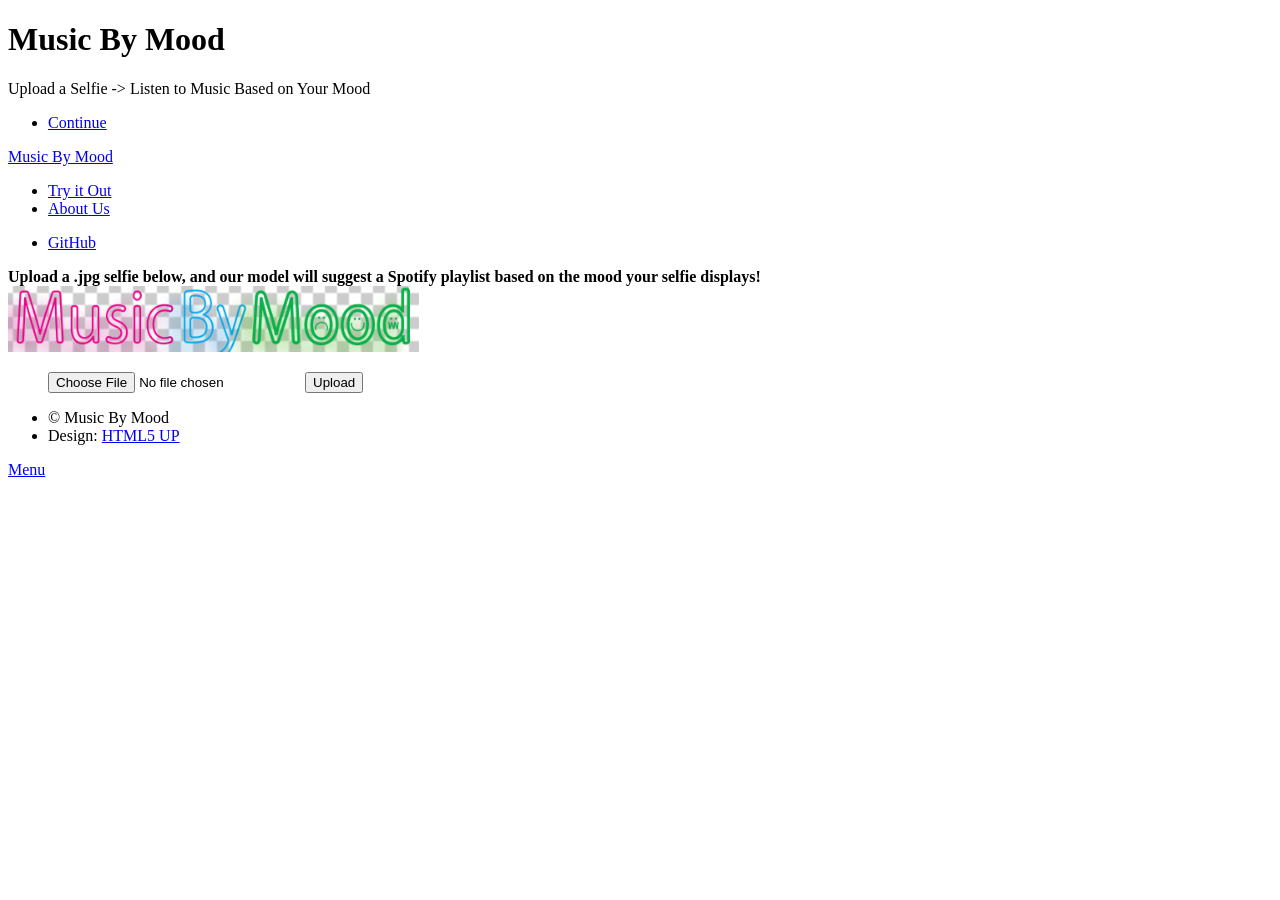
==== commit bd6c96d0: "app deploys locally" ====
--- a/app/templates/index.html
+++ b/app/templates/index.html
@@ -5,8 +5,8 @@
 		<title>Massively by HTML5 UP</title>
 		<meta charset="utf-8" />
 		<meta name="viewport" content="width=device-width, initial-scale=1, user-scalable=no" />
-		<link rel="stylesheet" href="../../static/css/main.css" />
-		<noscript><link rel="stylesheet" href="../../static/css/noscript.css" /></noscript>
+		<link rel="stylesheet" href=css/main.css />
+		<noscript><link rel="stylesheet" href="{{ url_for('static',filename='css/noscript.css')}}" /></noscript>
 	</head>
 	<body class="is-preload">
 
